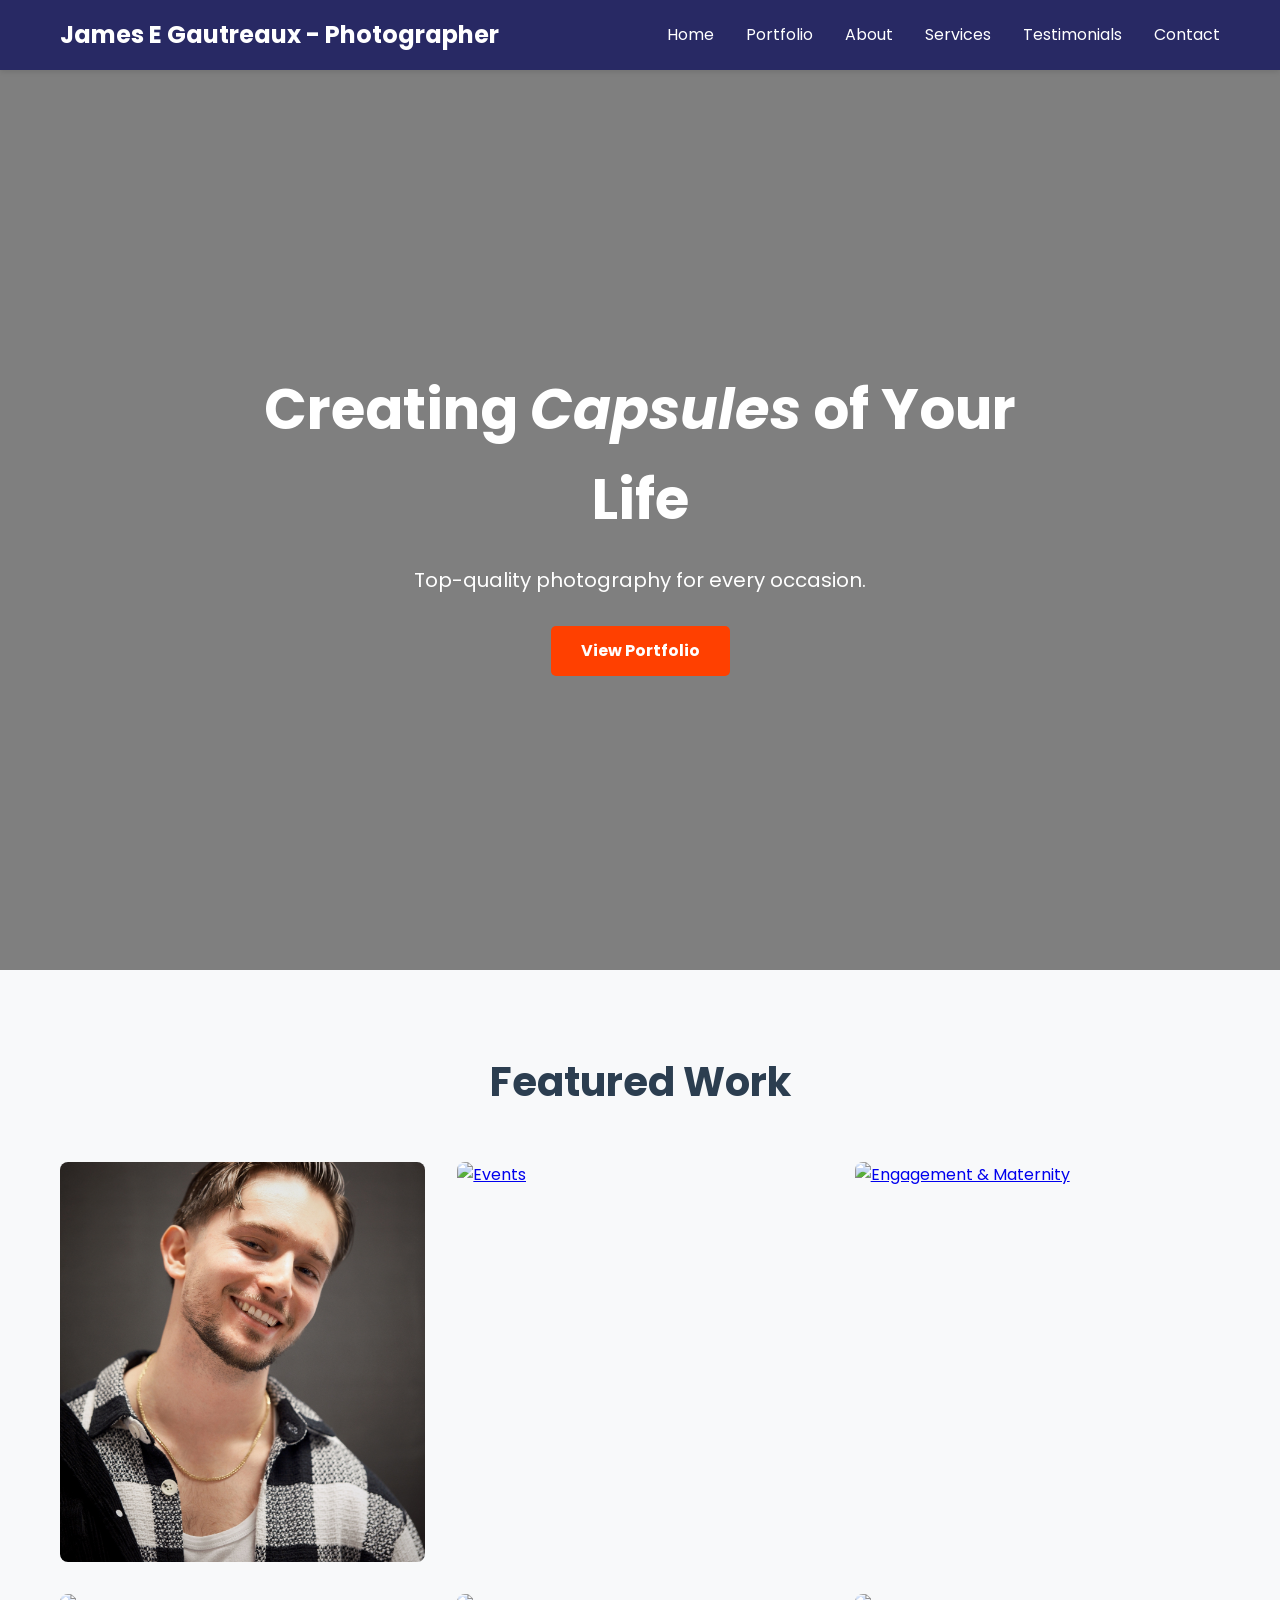
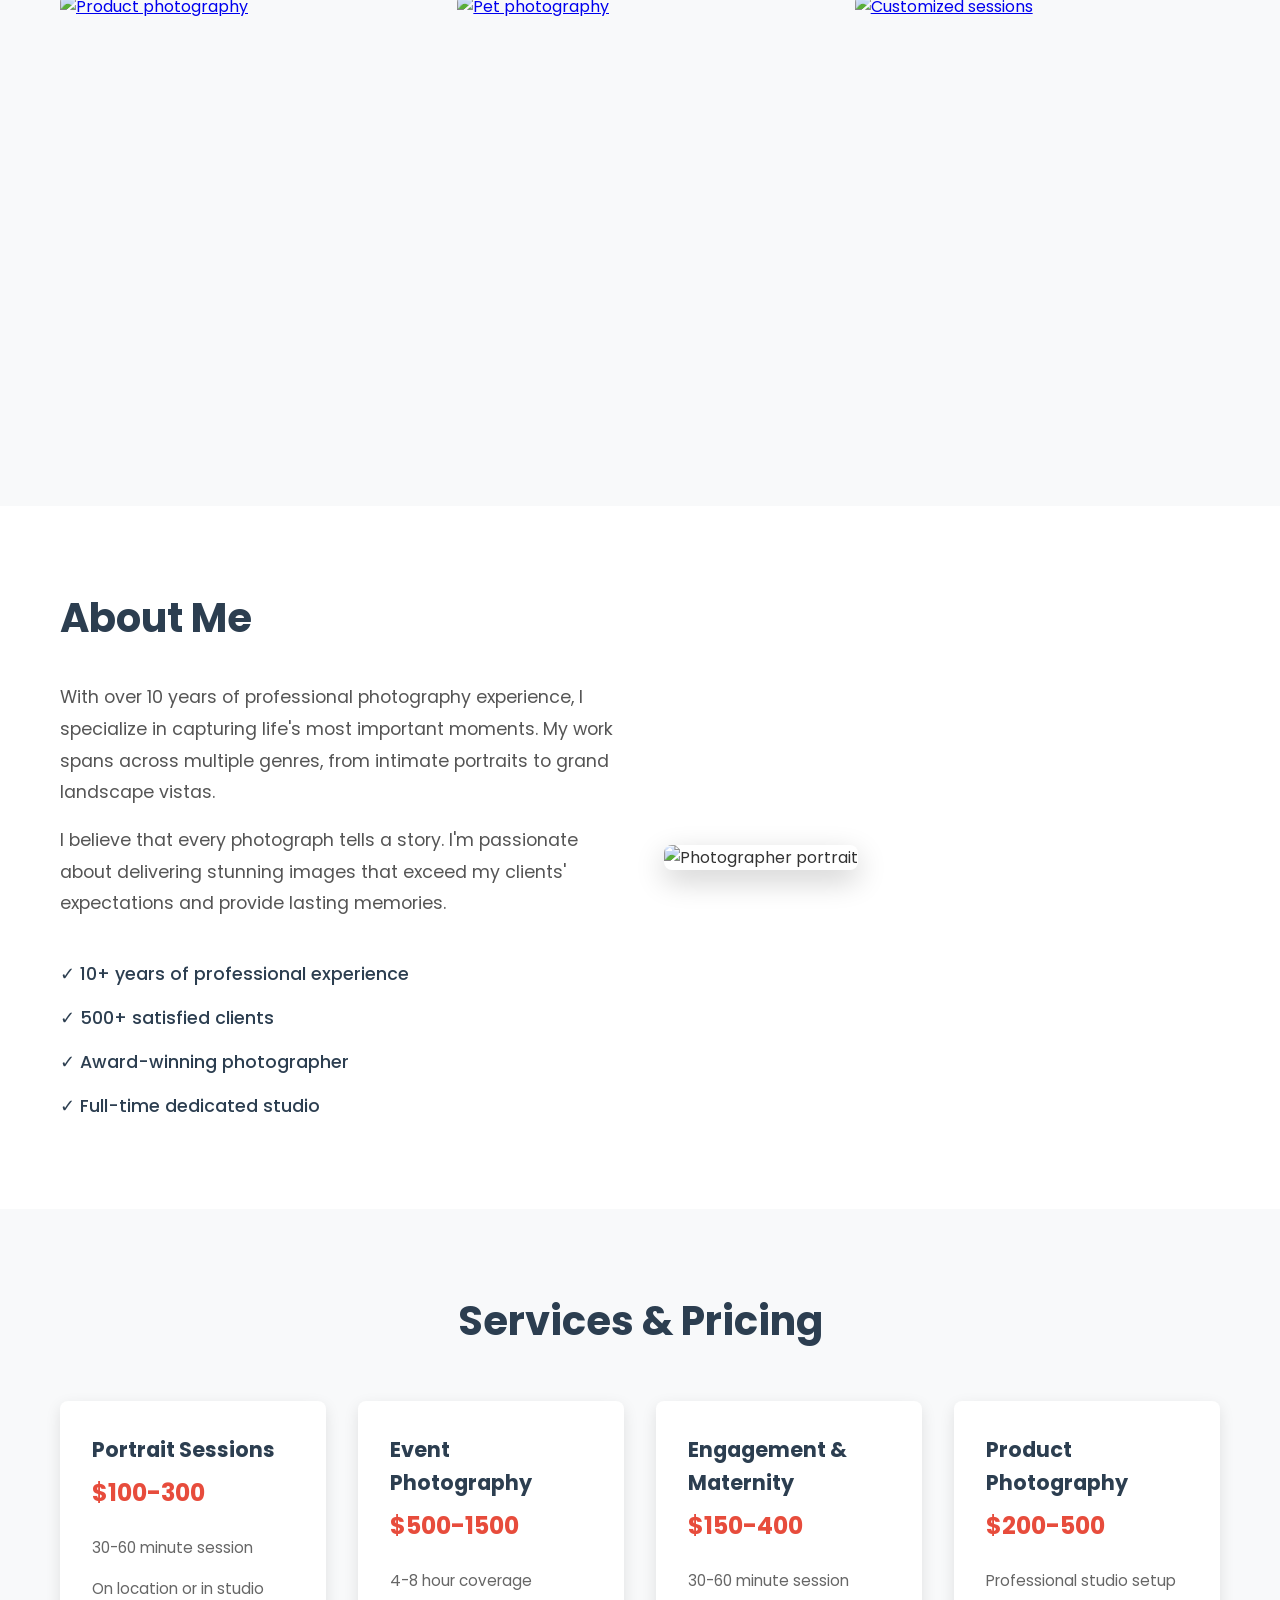
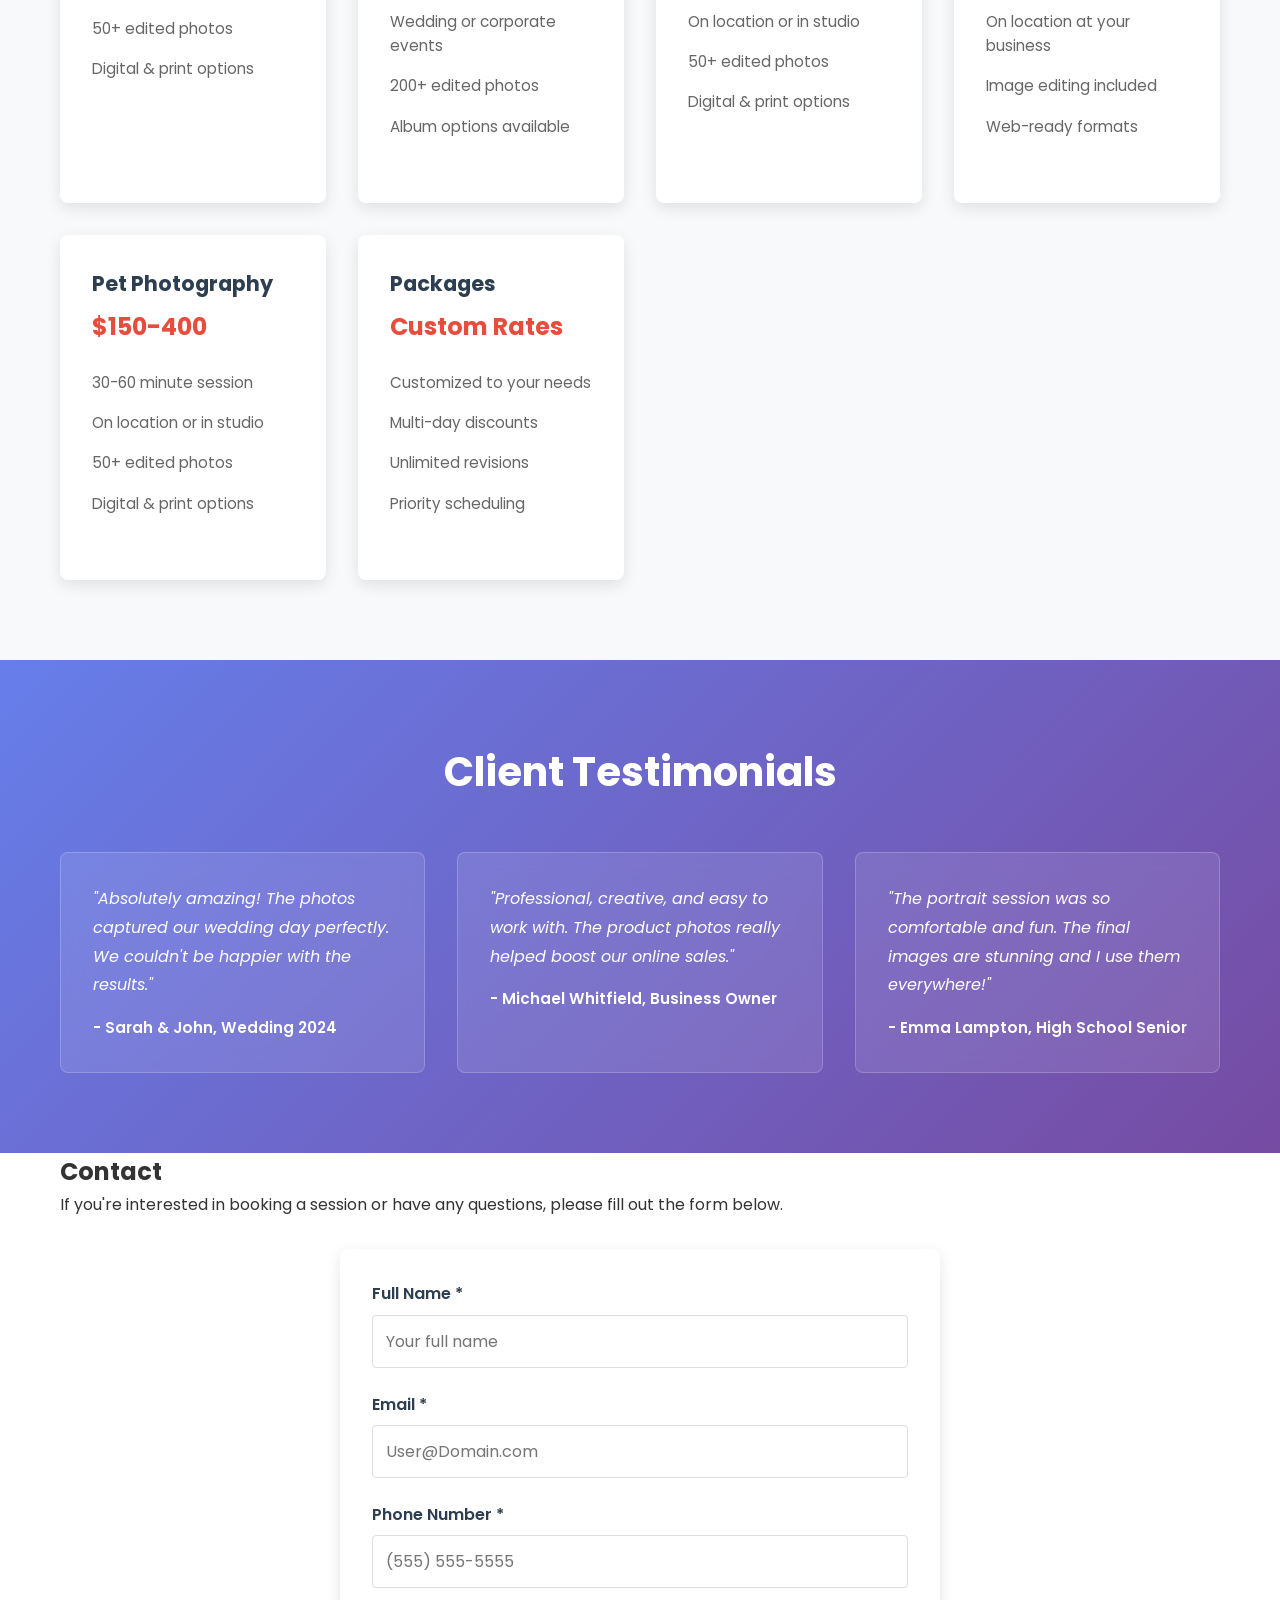
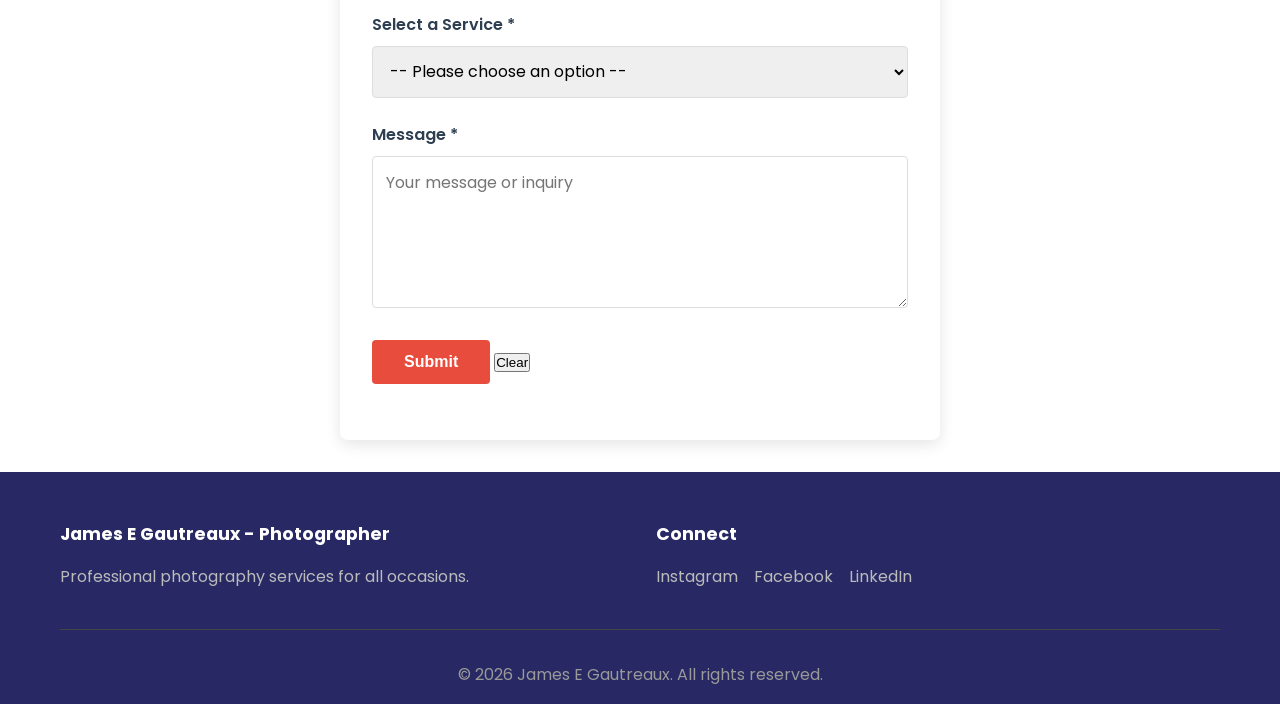
==== index.html @ be0e6519 "commit" ====
<!DOCTYPE html>
<html lang="en">
<head>
    <meta charset="UTF-8">
    <meta name="viewport" content="width=device-width, initial-scale=1.0">
    <title>James E Gautreaux - Photographer</title>
    <link rel="preconnect" href="https://fonts.googleapis.com">
    <link rel="preconnect" href="https://fonts.gstatic.com" crossorigin>
    <link href="https://fonts.googleapis.com/css2?family=Poppins:wght@300;400;600;700&display=swap" rel="stylesheet">
    <link rel="stylesheet" href="./Styles.css">
</head>
<body>
    <!-- Navigation -->
    <nav class="navbar">
        <div class="container">
            <div class="logo">James E Gautreaux - Photographer</div>
            <ul class="nav-links">
                <li><a href="#home">Home</a></li>
                <li><a href="#portfolio">Portfolio</a></li>
                <li><a href="#about">About</a></li>
                <li><a href="#services">Services</a></li>
                <li><a href="#testimonials">Testimonials</a></li>
                <li><a href="#contact">Contact</a></li>
            </ul>
        </div>
    </nav>

    <!-- Hero Section -->
<section id="home" class="hero-section">
  <div class="hero-content">
    <h1>Creating <i>Capsules</i> of Your Life</h1>
    <p>Top-quality photography for every occasion.</p>
    <a href="#portfolio" class="hero-btn">View Portfolio</a>
  </div>
</section>

    <!-- Portfolio Section -->
    <section id="portfolio" class="portfolio">
        <div class="container">
            <h2>Featured Work</h2>
            <div class="portfolio-grid">
                <div class="portfolio-item">
                    <a href="./Portrait-Gallery.html">
                    <img src="./Images/maxwell.jpg" alt="Portrait photography">
                    </a>
                    <div class="portfolio-overlay">
                        <h3>Portraits</h3>
                        <p>Senior pictures, business headshots, baby photos, and more!</p>
                    </div>
                </div>
                <div class="portfolio-item">
                    <a href="./Event-Gallery.html">
                    <img src="./images/couple.jpg" alt="Events">
                    </a>
                    <div class="portfolio-overlay">
                        <h3>Events</h3>
                        <p>Weddings, corporate, and all special occasions...</p>
                    </div>
                </div>
                <div class="portfolio-item">
                    <a href="./Engagement-Gallery.html">
                    <img src="./images/green.jpg" alt="Engagement & Maternity">
                    </a>
                    <div class="portfolio-overlay">
                        <h3>Engagement & Maternity</h3>
                        <p>Intimate sessions for you and your significant other.</p>
                    </div>
                </div>
                <div class="portfolio-item">
                    <a href="./Product-Gallery.html">
                    <img src="./images/food.jpg" alt="Product photography">
                    </a>
                    <div class="portfolio-overlay">
                        <h3>Businesses & Products</h3>
                        <p>Commercial and product photography to help your business stand out.</p>
                    </div>
                </div>
                <div class="portfolio-item">
                    <a href="./Pet-Gallery.html">
                    <img src="./images/dog.jpg" alt="Pet photography">
                    </a>
                    <div class="portfolio-overlay">
                        <h3>Pets</h3>
                        <p>Capturing the joy and personality of your furry friends!</p>
                    </div>
                </div>
                <div class="portfolio-item">
                    <a href="./Custom-Gallery.html">
                    <img src="./images/fam.jpg" alt="Customized sessions">
                    </a>
                    <div class="portfolio-overlay">
                        <h3>Customized Sessions</h3>
                        <p>Family snapshots, friends' reunions, and anything else you can think of.</p>
                    </div>
                </div>
            </div>
        </div>
    </section>

    <!-- About Section -->
    <section id="about" class="about">
        <div class="container">
            <div class="about-content">
                <div class="about-text">
                    <h2>About Me</h2>
                    <p>With over 10 years of professional photography experience, I specialize in capturing life's most important moments. My work spans across multiple genres, from intimate portraits to grand landscape vistas.</p>
                    <p>I believe that every photograph tells a story. I'm passionate about delivering stunning images that exceed my clients' expectations and provide lasting memories.</p>
                    <ul class="about-highlights">
                        <li>✓ 10+ years of professional experience</li>
                        <li>✓ 500+ satisfied clients</li>
                        <li>✓ Award-winning photographer</li>
                        <li>✓ Full-time dedicated studio</li>
                    </ul>
                </div>
                <div class="about-image">
                    <img src="./images/james.jpg" alt="Photographer portrait">
                </div>
            </div>
        </div>
    </section>

    <!-- Services Section -->
    <section id="services" class="services">
        <div class="container">
            <h2>Services & Pricing</h2>
            <div class="services-grid">
                <div class="service-card">
                    <h3>Portrait Sessions</h3>
                    <p class="price">$100-300</p>
                    <ul>
                        <li>30-60 minute session</li>
                        <li>On location or in studio</li>
                        <li>50+ edited photos</li>
                        <li>Digital & print options</li>
                    </ul>

                </div>
                <div class="service-card">
                    <h3>Event Photography</h3>
                    <p class="price">$500-1500</p>
                    <ul>
                        <li>4-8 hour coverage</li>
                        <li>Wedding or corporate events</li>
                        <li>200+ edited photos</li>
                        <li>Album options available</li>
                    </ul>

                </div>
                <div class="service-card">
                    <h3>Engagement & Maternity</h3>
                    <p class="price">$150-400</p>
                    <ul>
                        <li>30-60 minute session</li>
                        <li>On location or in studio</li>
                        <li>50+ edited photos</li>
                        <li>Digital & print options</li>
                    </ul>
                </div>
                <div class="service-card">
                    <h3>Product Photography</h3>
                    <p class="price">$200-500</p>
                    <ul>
                        <li>Professional studio setup</li>
                        <li>On location at your business</li>
                        <li>Image editing included</li>
                        <li>Web-ready formats</li>
                    </ul>

                </div>            
                <div class="service-card">
                    <h3>Pet Photography</h3>
                    <p class="price">$150-400</p>
                    <ul>
                        <li>30-60 minute session</li>
                        <li>On location or in studio</li>
                        <li>50+ edited photos</li>
                        <li>Digital & print options</li>
                    </ul>
                </div>
                <div class="service-card">
                    <h3>Packages</h3>
                    <p class="price">Custom Rates</p>
                    <ul>
                        <li>Customized to your needs</li>
                        <li>Multi-day discounts</li>
                        <li>Unlimited revisions</li>
                        <li>Priority scheduling</li>
                    </ul>

                </div>
            </div>
        </div>
    </section>

    <!-- Testimonials Section -->
    <section id="testimonials" class="testimonials">
        <div class="container">
            <h2>Client Testimonials</h2>
            <div class="testimonials-grid">
                <div class="testimonial-card">
                    <p class="testimonial-text">"Absolutely amazing! The photos captured our wedding day perfectly. We couldn't be happier with the results."</p>
                    <p class="testimonial-author">- Sarah & John, Wedding 2024</p>
                </div>
                <div class="testimonial-card">
                    <p class="testimonial-text">"Professional, creative, and easy to work with. The product photos really helped boost our online sales."</p>
                    <p class="testimonial-author">- Michael Whitfield, Business Owner</p>
                </div>
                <div class="testimonial-card">
                    <p class="testimonial-text">"The portrait session was so comfortable and fun. The final images are stunning and I use them everywhere!"</p>
                    <p class="testimonial-author">- Emma Lampton, High School Senior</p>
                </div>
            </div>
        </div>
    </section>

    <section id="contact" class="contact">
        <div class="container">
            <h2>Contact</h2>
            <p>If you're interested in booking a session or have any questions, please fill out the form below.</p>
            <div class="contact-form">
                <form action="#" method="post">
                    <div class="form-row">
                        <label for="name">Full Name *</label>
                        <input type="text" id="name" name="name" required placeholder="Your full name">
                    </div>

                    <div class="form-row">
                        <label for="email">Email *</label>
                        <input type="email" id="email" name="email" required placeholder="User@Domain.com">
                    </div>

                    <div class="form-row">
                        <label for="phone">Phone Number *</label>
                        <input type="tel" id="phone" name="phone" required placeholder="(555) 555-5555">
                    </div>

                    <div class="form-row">
                        <label for="service">Select a Service *</label>
                        <select id="service" name="service" required>
                            <option value="">-- Please choose an option --</option>
                            <option value="portrait">Portrait Session</option>
                            <option value="event">Event Photography</option>
                            <option value="engagement">Engagement & Maternity</option>
                            <option value="business">Business & Products</option>  
                            <option value="pet">Pet Photography</option>
                            <option value="Other">Other</option>
                        </select>
                    </div>
                    <div class="form-row">
                        <label for="message">Message *</label>
                        <textarea id="message" name="message" rows="5" required placeholder="Your message or inquiry"></textarea>
                    </div>
                    <div class="form-row">
                        <input type="submit" value="Submit">
                        <input type="reset" value="Clear">
                    </div>
                </form>
            </div>
        </div>
    </section>


    <!-- Footer -->
    <footer class="footer">
        <div class="container">
            <div class="footer-content">
                <div class="footer-section">
                    <h4>James E Gautreaux - Photographer</h4>
                    <p>Professional photography services for all occasions.</p>
                </div>
            
                <div class="footer-section">
                    <h4>Connect</h4>
                    <ul class="social-links">
                        <li><a href="#">Instagram</a></li>
                        <li><a href="#">Facebook</a></li>
                        <li><a href="#">LinkedIn</a></li>
                    </ul>
                </div>
            </div>
            <div class="footer-bottom">
                <p>&copy; 2026 James E Gautreaux. All rights reserved.</p>
            </div>
        </div>
    </footer>

        </section>

</body>
</html>
---- Styles.css ----
/* General Styles */
* {
    margin: 0;
    padding: 0;
    box-sizing: border-box;
}

body {
    font-family: 'Poppins', Arial, sans-serif;
    line-height: 1.6;
    color: #333;
}

.container {
    max-width: 1200px;
    margin: 0 auto;
    padding: 0 20px;
}

/* Navigation */
.navbar {
    background: #282964;
    color: white;
    padding: 1rem 0;
    position: sticky;
    top: 0;
    z-index: 100;
    box-shadow: 0 2px 5px rgba(0,0,0,0.1);
}

.navbar .container {
    display: flex;
    justify-content: space-between;
    align-items: center;
}

.logo {
    font-size: 1.5rem;
    font-weight: 700;
    color: #fff;
}

.nav-links {
    display: flex;
    list-style: none;
    gap: 2rem;
}

.nav-links a {
    color: white;
    text-decoration: none;
    transition: color 0.3s ease;
}

.nav-links a:hover {
    color: #e74c3c;
}

/* Hero Section */
/* Container holding the background image */
.hero-section {
  position: relative;
  width: 100%;
  height: 100vh; /* Full viewport height */
  
  /* Background image with a dark tint overlay for high text contrast */
  background: linear-gradient(rgba(0, 0, 0, 0.5), rgba(0, 0, 0, 0.5)), 
              url('./Images/family.jpg') no-repeat center center/cover;
  
  /* Flexbox to perfectly center the text horizontally and vertically */
  display: flex;
  justify-content: center;
  align-items: center;
  text-align: center;
}

/* Content block containing the text */
.hero-content {
  color: #ffffff; /* White text for legibility */
  padding: 0 20px;
  max-width: 800px;
}

.hero-content h1 {
  font-size: 3.5rem;
  margin-bottom: 20px;
  font-weight: 700;
}

.hero-content p {
  font-size: 1.25rem;
  margin-bottom: 30px;
}

/* Call to Action Button */
.hero-btn {
  display: inline-block;
  padding: 12px 30px;
  background-color: #ff4000;
  color: #ffffff;
  text-decoration: none;
  border-radius: 5px;
  font-weight: bold;
}

@keyframes fadeInUp {
    from {
        opacity: 0;
        transform: translateY(30px);
    }
    to {
        opacity: 1;
        transform: translateY(0);
    }
}

/* Buttons */
.btn {
    display: inline-block;
    padding: 12px 30px;
    text-decoration: none;
    border-radius: 5px;
    transition: all 0.3s ease;
    font-weight: 600;
    cursor: pointer;
    border: none;
}

.btn-primary {
    background-color: #e74c3c;
    color: white;
}

.btn-primary:hover {
    background-color: #c0392b;
    transform: translateY(-2px);
    box-shadow: 0 5px 15px rgba(231, 76, 60, 0.3);
}

.btn-secondary {
    background-color: #3498db;
    color: white;
    margin-top: 2rem;
}

.btn-secondary:hover {
    background-color: #2980b9;
    transform: translateY(-2px);
}

.btn-small {
    padding: 8px 20px;
    font-size: 0.9rem;
}

/* Portfolio Section */
.portfolio {
    padding: 5rem 0;
    background-color: #f8f9fa;
}

.portfolio h2 {
    text-align: center;
    font-size: 2.5rem;
    margin-bottom: 3rem;
    color: #2c3e50;
}

.portfolio-grid {
    display: grid;
    grid-template-columns: repeat(auto-fit, minmax(300px, 1fr));
    gap: 2rem;
    margin-bottom: 2rem;
}

.portfolio-item {
    position: relative;
    overflow: hidden;
    border-radius: 8px;
    height: 400px;
    cursor: pointer;
}

.portfolio-item img {
    width: 100%;
    height: 100%;
    object-fit: cover;
    transition: transform 0.3s ease;
}

.portfolio-item:hover img {
    transform: scale(1.1);
}

.portfolio-overlay {
    position: absolute;
    bottom: 0;
    left: 0;
    right: 0;
    background: linear-gradient(to top, rgba(0,0,0,0.8), transparent);
    color: white;
    padding: 2rem;
    transform: translateY(100%);
    transition: transform 0.3s ease;
}

.portfolio-item:hover .portfolio-overlay {
    transform: translateY(0);
}

.portfolio-overlay h3 {
    font-size: 1.5rem;
    margin-bottom: 0.5rem;
}

/* About Section */
.about {
    padding: 5rem 0;
}

.about h2 {
    font-size: 2.5rem;
    margin-bottom: 2rem;
    color: #2c3e50;
}

.about-content {
    display: grid;
    grid-template-columns: 1fr 1fr;
    gap: 3rem;
    align-items: center;
}

.about-text p {
    margin-bottom: 1rem;
    font-size: 1.1rem;
    color: #555;
    line-height: 1.8;
}

.about-highlights {
    list-style: none;
    margin-top: 2rem;
}

.about-highlights li {
    padding: 0.5rem 0;
    font-size: 1.1rem;
    color: #2c3e50;
    font-weight: 500;
}

.about-image img {
    width: 100%;
    border-radius: 8px;
    box-shadow: 0 10px 30px rgba(0,0,0,0.2);
}

/* Services Section */
.services {
    padding: 5rem 0;
    background-color: #f8f9fa;
}

.services h2 {
    text-align: center;
    font-size: 2.5rem;
    margin-bottom: 3rem;
    color: #2c3e50;
}

.services-grid {
    display: grid;
    grid-template-columns: repeat(auto-fit, minmax(250px, 1fr));
    gap: 2rem;
}

.service-card {
    background: white;
    padding: 2rem;
    border-radius: 8px;
    box-shadow: 0 5px 15px rgba(0,0,0,0.1);
    transition: transform 0.3s ease, box-shadow 0.3s ease;
}

.service-card:hover {
    transform: translateY(-10px);
    box-shadow: 0 15px 30px rgba(0,0,0,0.15);
}

.service-card h3 {
    font-size: 1.3rem;
    margin-bottom: 0.5rem;
    color: #2c3e50;
}

.service-card .price {
    font-size: 1.5rem;
    color: #e74c3c;
    font-weight: 700;
    margin-bottom: 1rem;
}

.service-card ul {
    list-style: none;
    margin-bottom: 1.5rem;
}

.service-card ul li {
    padding: 0.5rem 0;
    color: #666;
    font-size: 0.95rem;
}

/* Testimonials Section */
.testimonials {
    padding: 5rem 0;
    background: linear-gradient(135deg, #667eea 0%, #764ba2 100%);
    color: white;
}

.testimonials h2 {
    text-align: center;
    font-size: 2.5rem;
    margin-bottom: 3rem;
    color: white;
}

.testimonials-grid {
    display: grid;
    grid-template-columns: repeat(auto-fit, minmax(300px, 1fr));
    gap: 2rem;
}

.testimonial-card {
    background: rgba(255,255,255,0.1);
    padding: 2rem;
    border-radius: 8px;
    backdrop-filter: blur(10px);
    border: 1px solid rgba(255,255,255,0.2);
}

.testimonial-text {
    font-size: 1rem;
    margin-bottom: 1rem;
    line-height: 1.8;
    font-style: italic;
}

.testimonial-author {
    font-weight: 600;
    font-size: 0.95rem;
}

/* Footer */
.footer {
    background-color: #282964;
    color: white;
    padding: 3rem 0 1rem;
}

.footer-content {
    display: grid;
    grid-template-columns: repeat(auto-fit, minmax(250px, 1fr));
    gap: 2rem;
    margin-bottom: 2rem;
}

.footer-section h4 {
    margin-bottom: 1rem;
    font-size: 1.1rem;
}

.footer-section p {
    color: #bbb;
    line-height: 1.6;
}

.footer-section ul {
    list-style: none;
}

.footer-section ul li {
    margin-bottom: 0.5rem;
}

.footer-section a {
    color: #bbb;
    text-decoration: none;
    transition: color 0.3s ease;
}

.footer-section a:hover {
    color: #e74c3c;
}

.social-links {
    display: flex;
    gap: 1rem;
}

.footer-bottom {
    text-align: center;
    padding-top: 2rem;
    border-top: 1px solid #444;
    color: #999;
}

/* Form Styles */
form {
    background: white;
    padding: 2rem;
    border-radius: 8px;
    max-width: 600px;
    margin: 2rem auto;
    box-shadow: 0 5px 15px rgba(0,0,0,0.1);
}

.form-row {
    margin-bottom: 1.5rem;
}

label {
    display: block;
    margin-bottom: 0.5rem;
    font-weight: 600;
    color: #2c3e50;
}

input[type="text"],
input[type="email"],
input[type="tel"],
textarea,
select {
    width: 100%;
    padding: 0.8rem;
    border: 1px solid #ddd;
    border-radius: 4px;
    font-family: 'Poppins', Arial, sans-serif;
    font-size: 1rem;
    transition: border-color 0.3s ease;
}

input[type="text"]:focus,
input[type="email"]:focus,
input[type="tel"]:focus,
textarea:focus,
select:focus {
    outline: none;
    border-color: #e74c3c;
    box-shadow: 0 0 5px rgba(231, 76, 60, 0.3);
}

textarea {
    resize: vertical;
    min-height: 120px;
}

input[type="submit"] {
    background-color: #e74c3c;
    color: white;
    padding: 0.8rem 2rem;
    border: none;
    border-radius: 4px;
    font-size: 1rem;
    font-weight: 600;
    cursor: pointer;
    transition: background-color 0.3s ease;
}

input[type="submit"]:hover {
    background-color: #c0392b;
}

/* Responsive Design */
@media (max-width: 768px) {
    .hero-content h1 {
        font-size: 2rem;
    }
    
    .hero-content p {
        font-size: 1rem;
    }

    .nav-links {
        gap: 1rem;
        flex-wrap: wrap;
    }

    .about-content {
        grid-template-columns: 1fr;
    }

    .portfolio-grid,
    .services-grid,
    .blog-grid,
    .testimonials-grid {
        grid-template-columns: 1fr;
    }

    .portfolio h2,
    .services h2,
    .blog h2,
    .testimonials h2 {
        font-size: 1.8rem;
    }
}
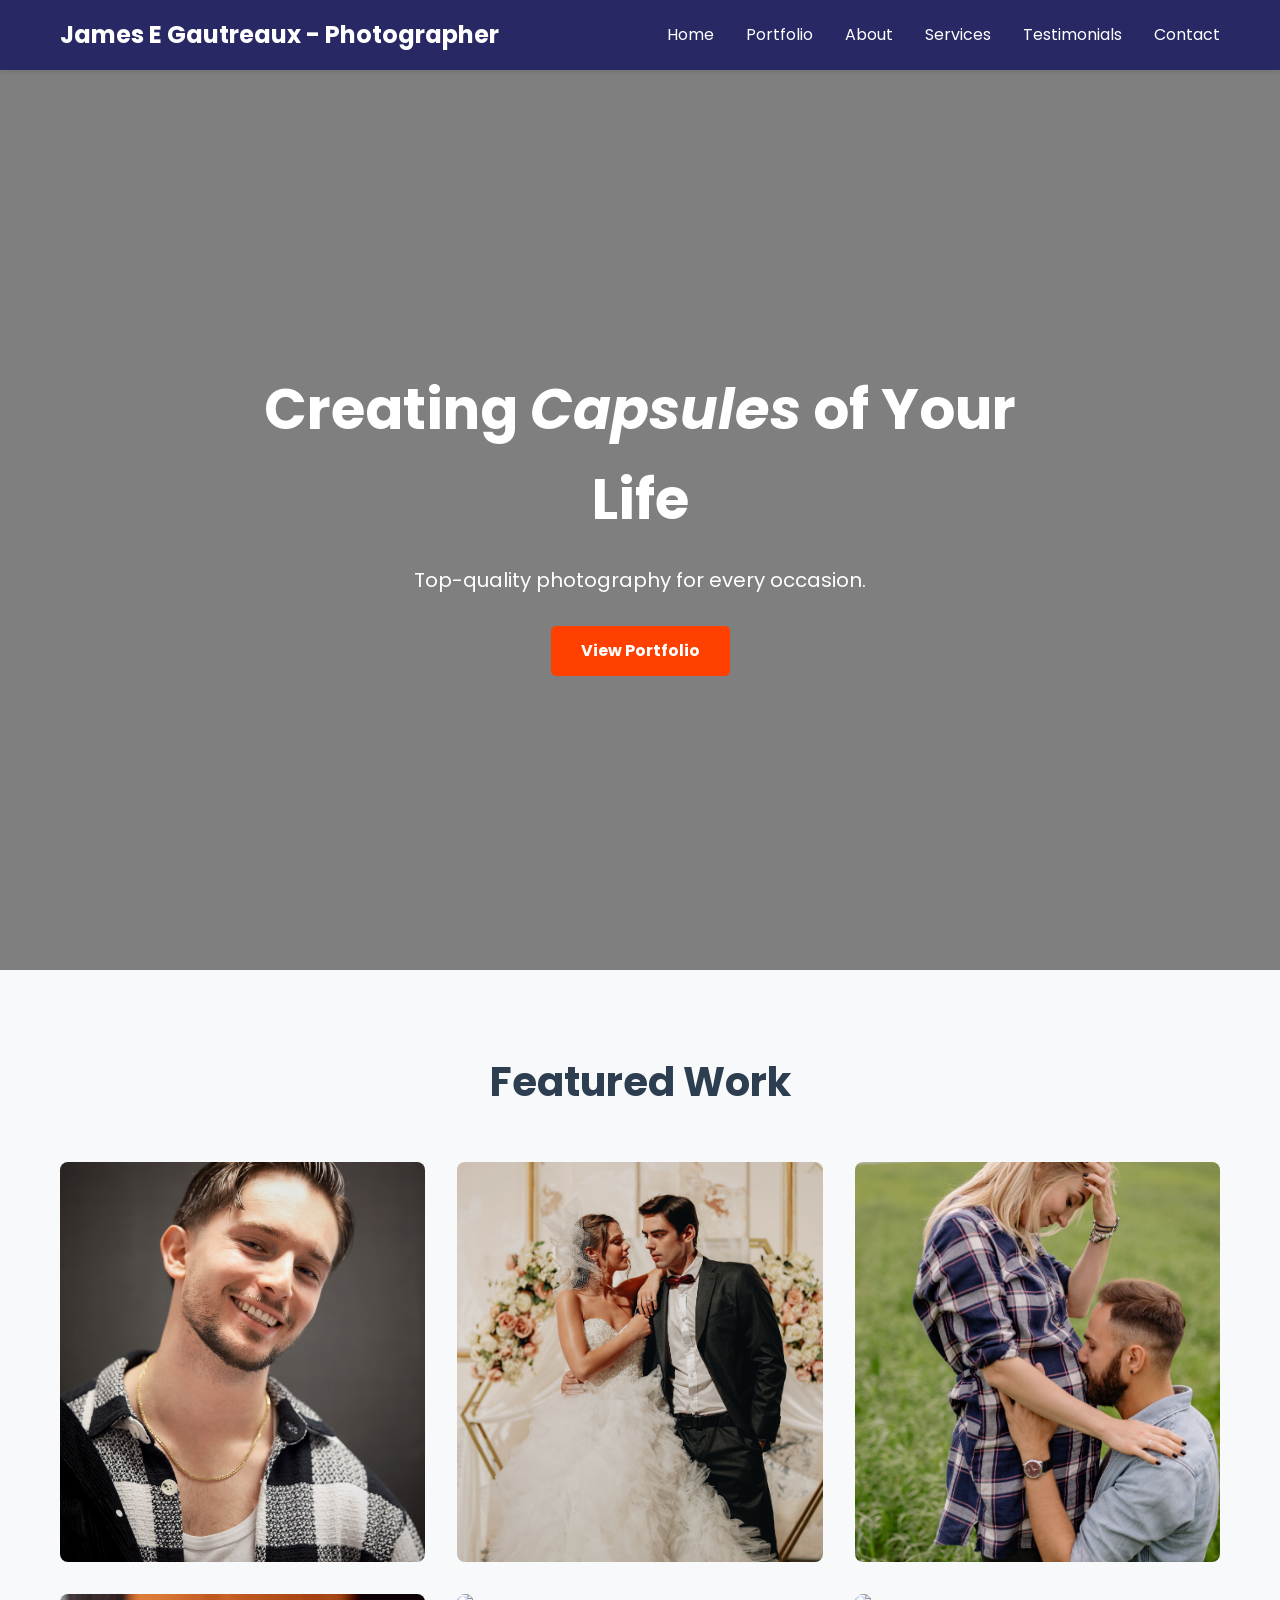
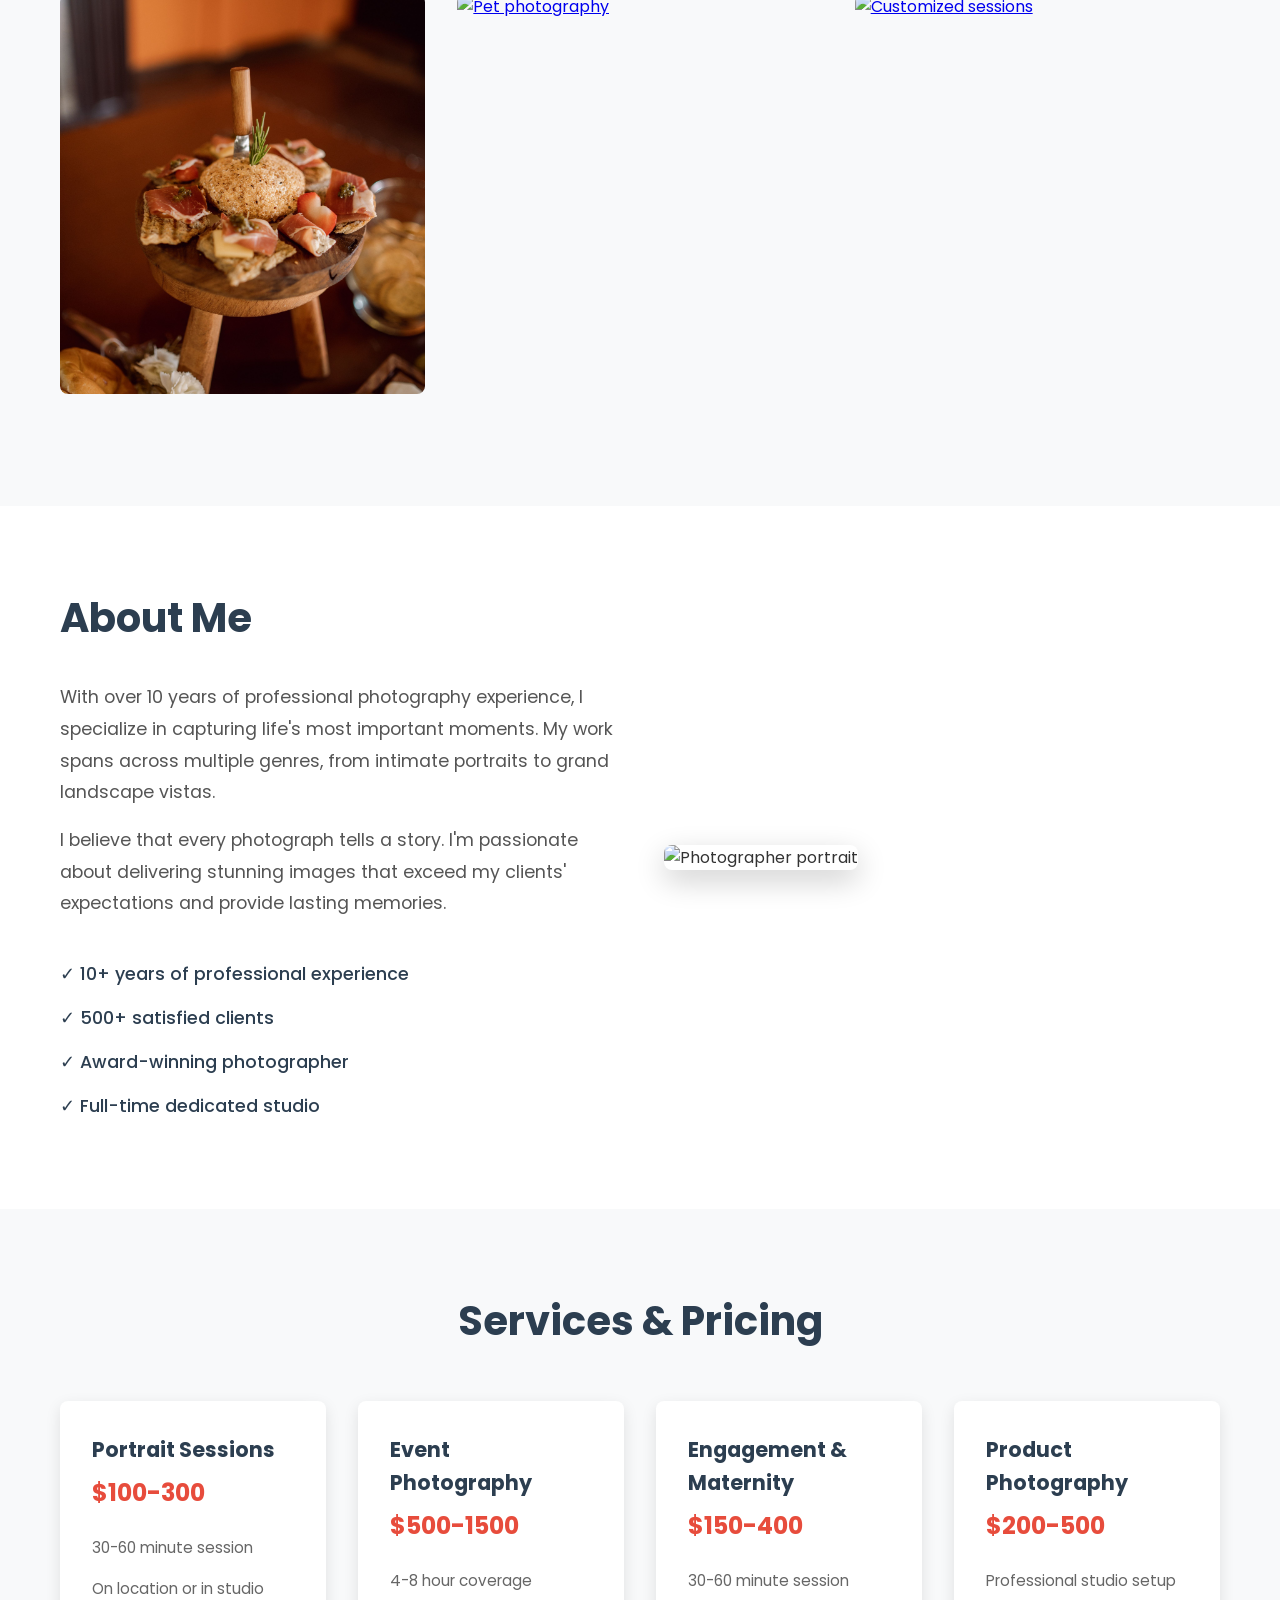
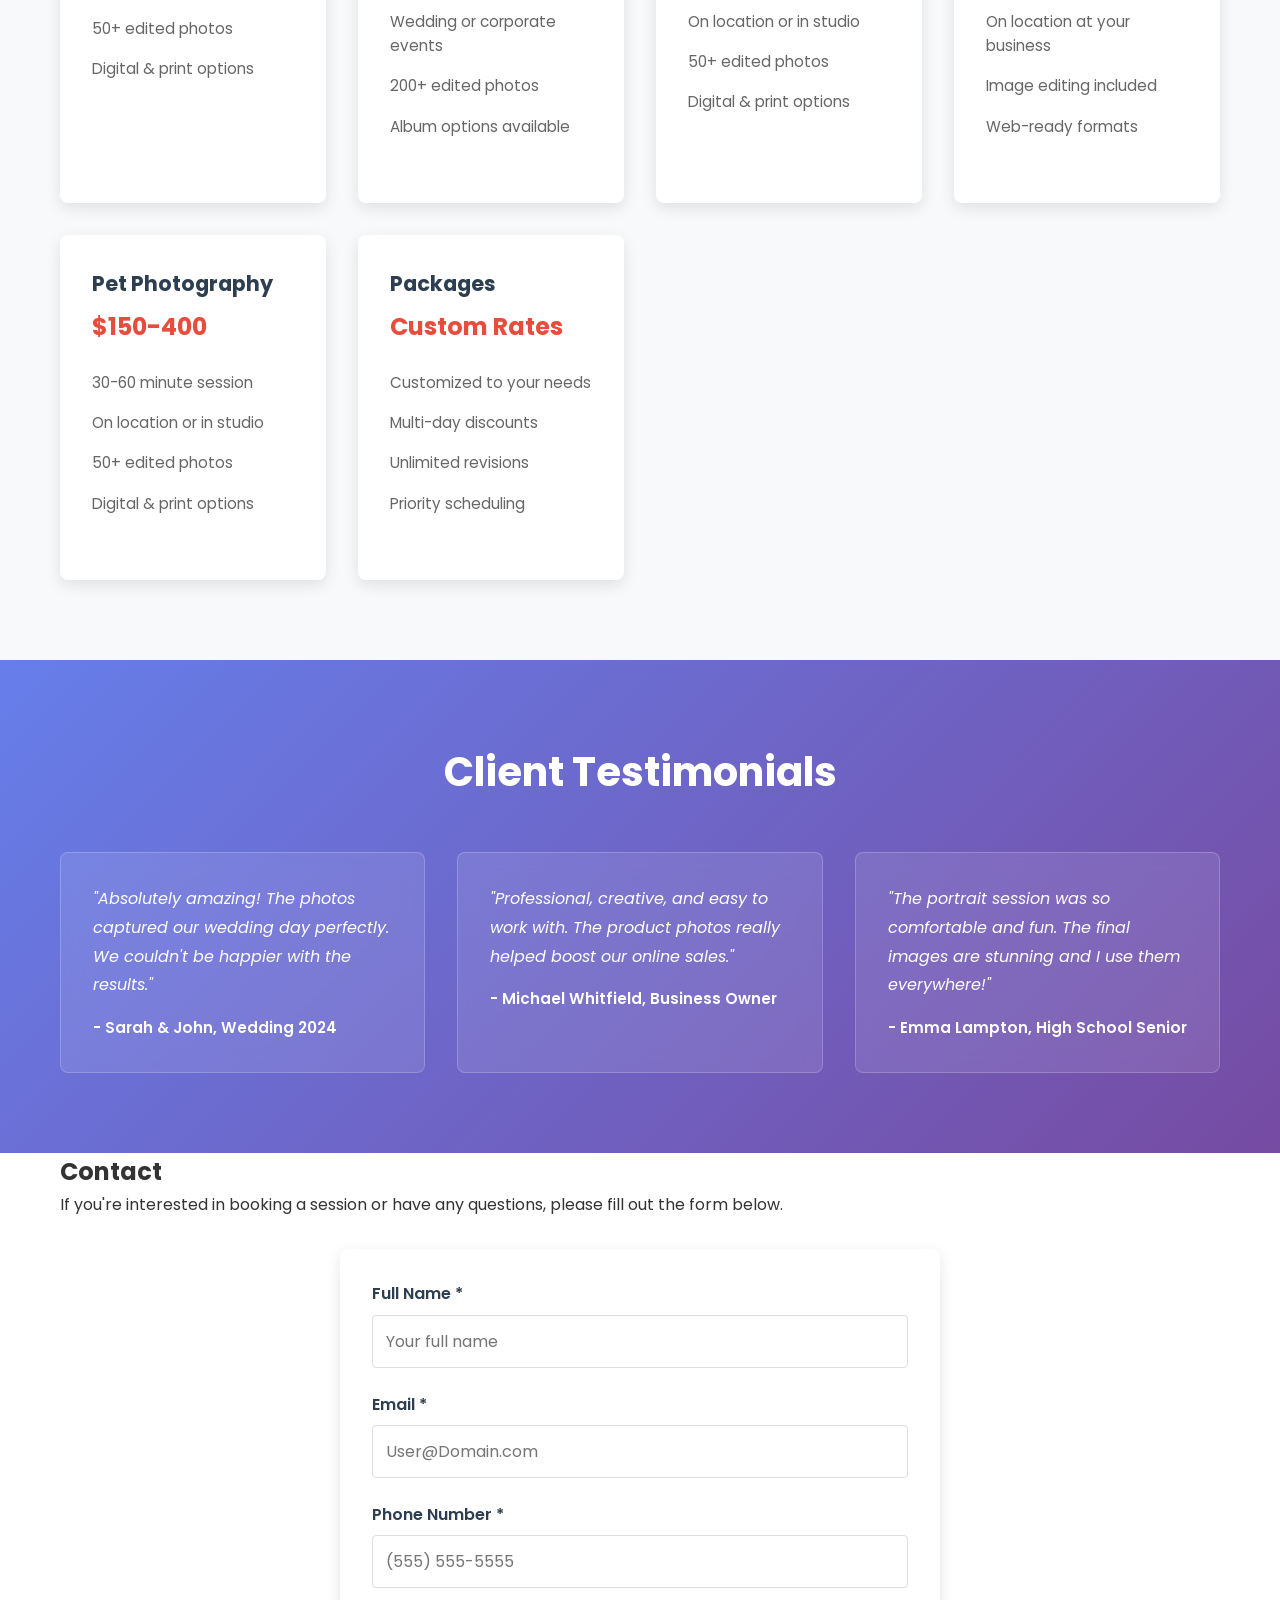
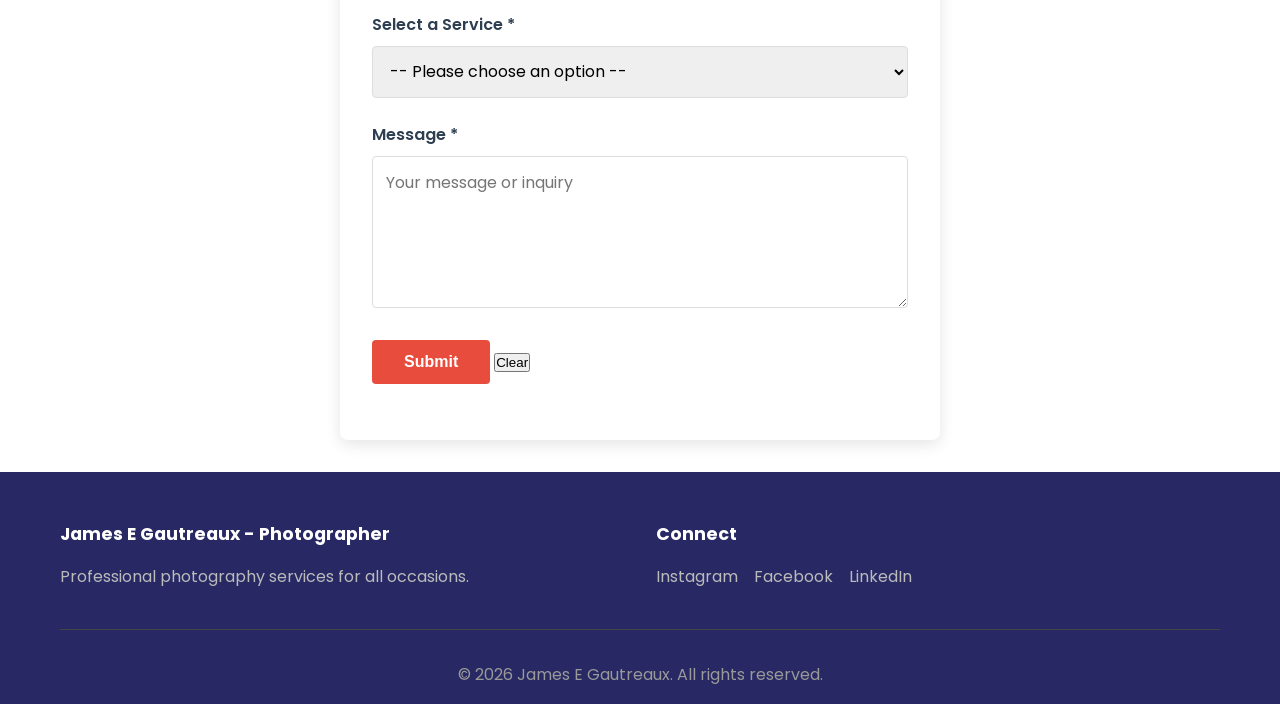
==== commit f73b49c1: "initial commit" ====
--- a/index.html
+++ b/index.html
@@ -50,7 +50,7 @@
                 </div>
                 <div class="portfolio-item">
                     <a href="./Event-Gallery.html">
-                    <img src="./images/couple.jpg" alt="Events">
+                    <img src="./Images/couple.jpg" alt="Events">
                     </a>
                     <div class="portfolio-overlay">
                         <h3>Events</h3>
@@ -59,7 +59,7 @@
                 </div>
                 <div class="portfolio-item">
                     <a href="./Engagement-Gallery.html">
-                    <img src="./images/green.jpg" alt="Engagement & Maternity">
+                    <img src="./Images/green.jpg" alt="Engagement & Maternity">
                     </a>
                     <div class="portfolio-overlay">
                         <h3>Engagement & Maternity</h3>
@@ -68,7 +68,7 @@
                 </div>
                 <div class="portfolio-item">
                     <a href="./Product-Gallery.html">
-                    <img src="./images/food.jpg" alt="Product photography">
+                    <img src="./Images/food.jpg" alt="Product photography">
                     </a>
                     <div class="portfolio-overlay">
                         <h3>Businesses & Products</h3>
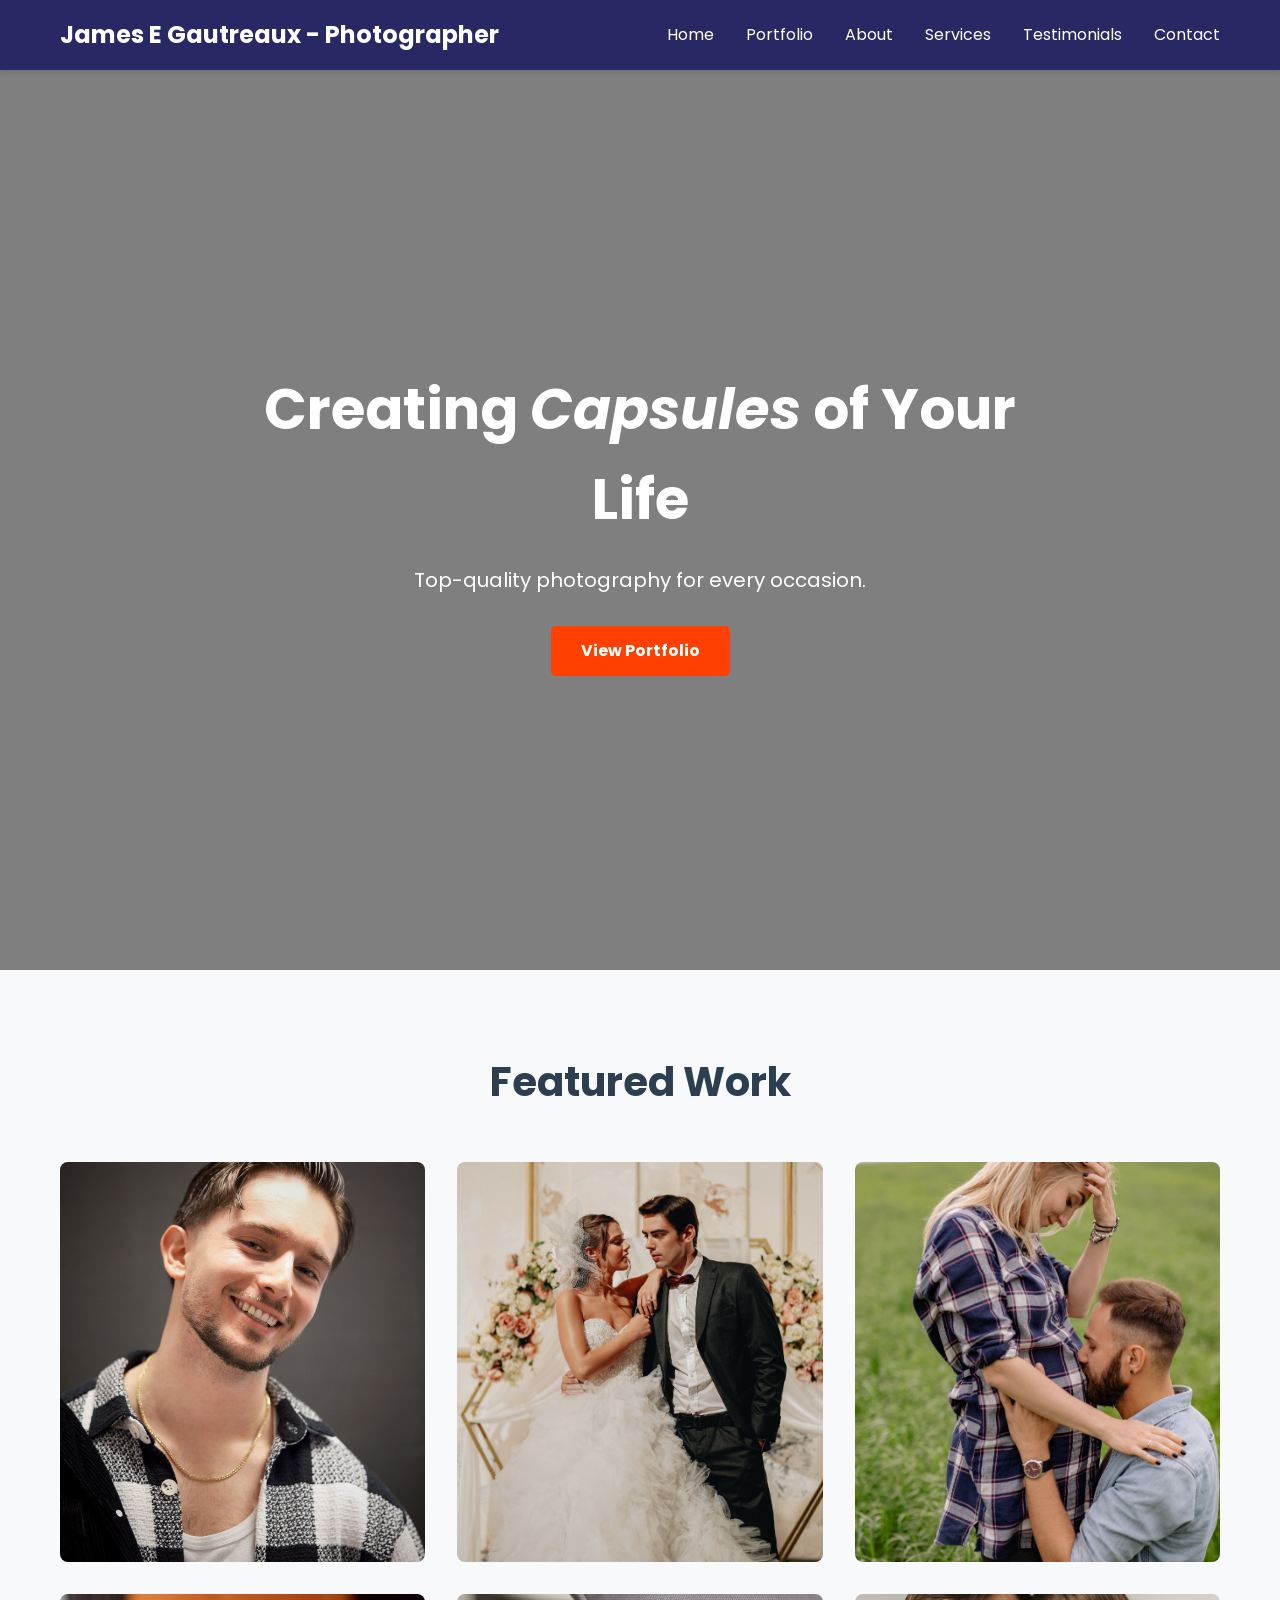
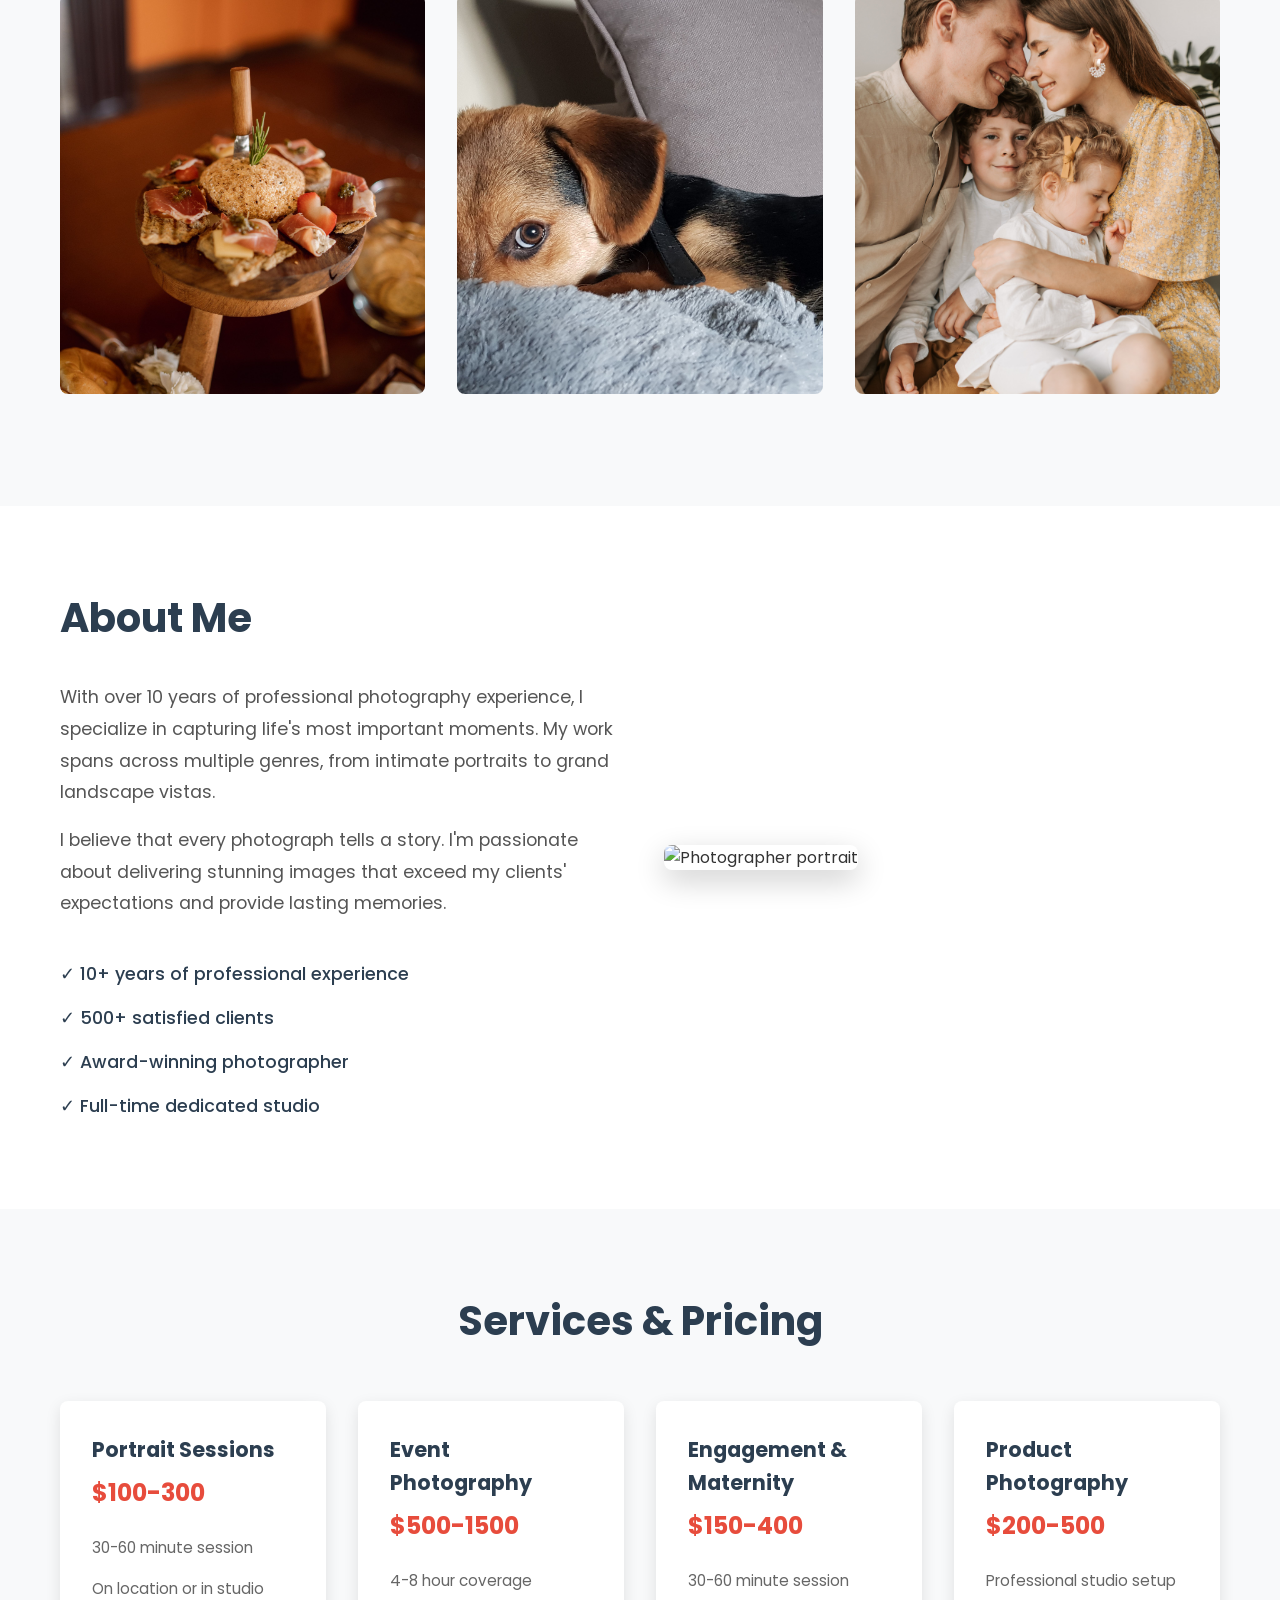
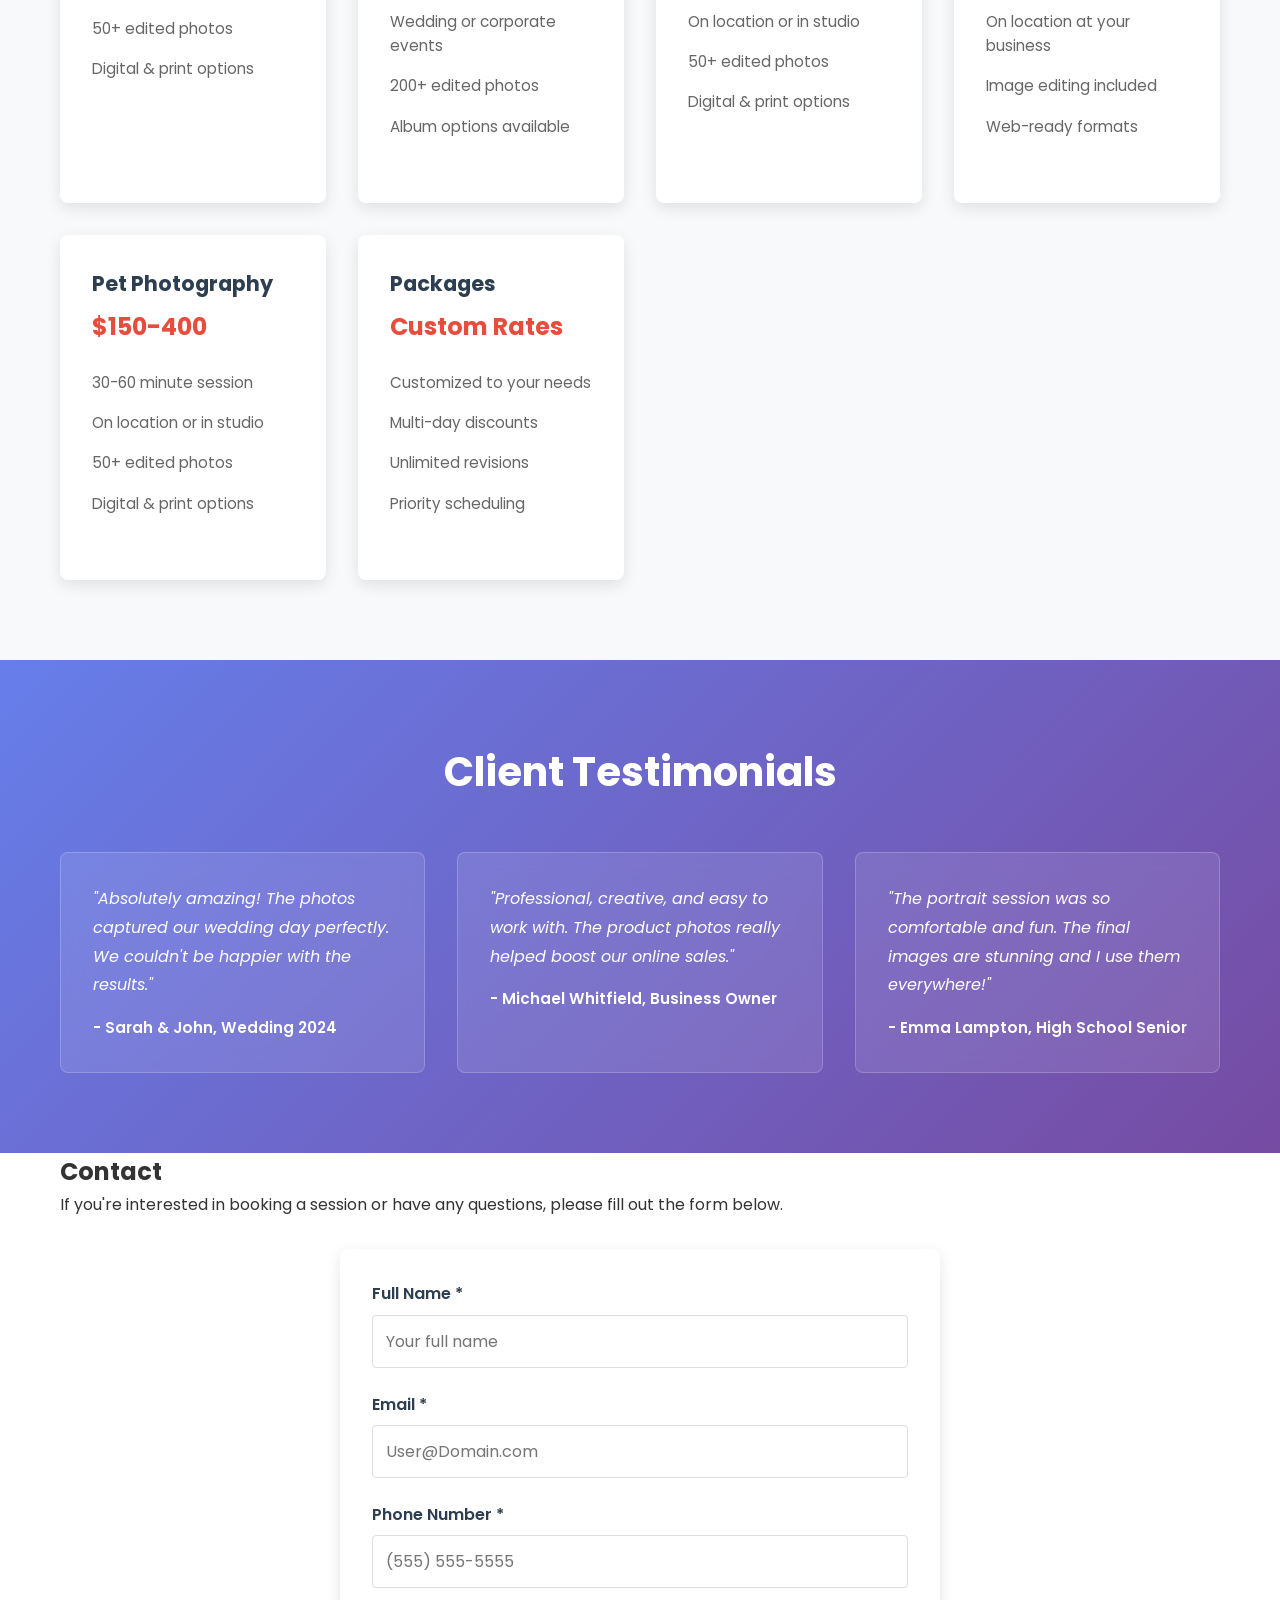
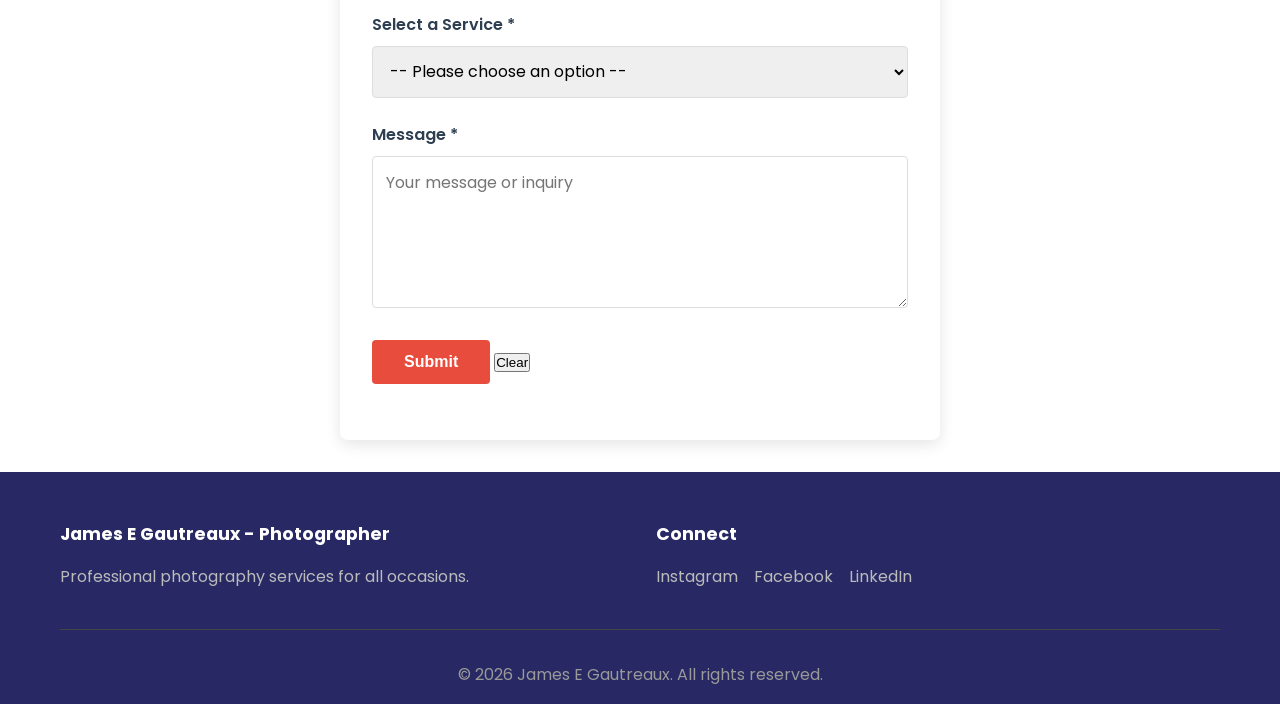
==== commit a40a973c: "initla commit" ====
--- a/index.html
+++ b/index.html
@@ -77,7 +77,7 @@
                 </div>
                 <div class="portfolio-item">
                     <a href="./Pet-Gallery.html">
-                    <img src="./images/dog.jpg" alt="Pet photography">
+                    <img src="./Images/dog.jpg" alt="Pet photography">
                     </a>
                     <div class="portfolio-overlay">
                         <h3>Pets</h3>
@@ -86,7 +86,7 @@
                 </div>
                 <div class="portfolio-item">
                     <a href="./Custom-Gallery.html">
-                    <img src="./images/fam.jpg" alt="Customized sessions">
+                    <img src="./Images/fam.jpg" alt="Customized sessions">
                     </a>
                     <div class="portfolio-overlay">
                         <h3>Customized Sessions</h3>
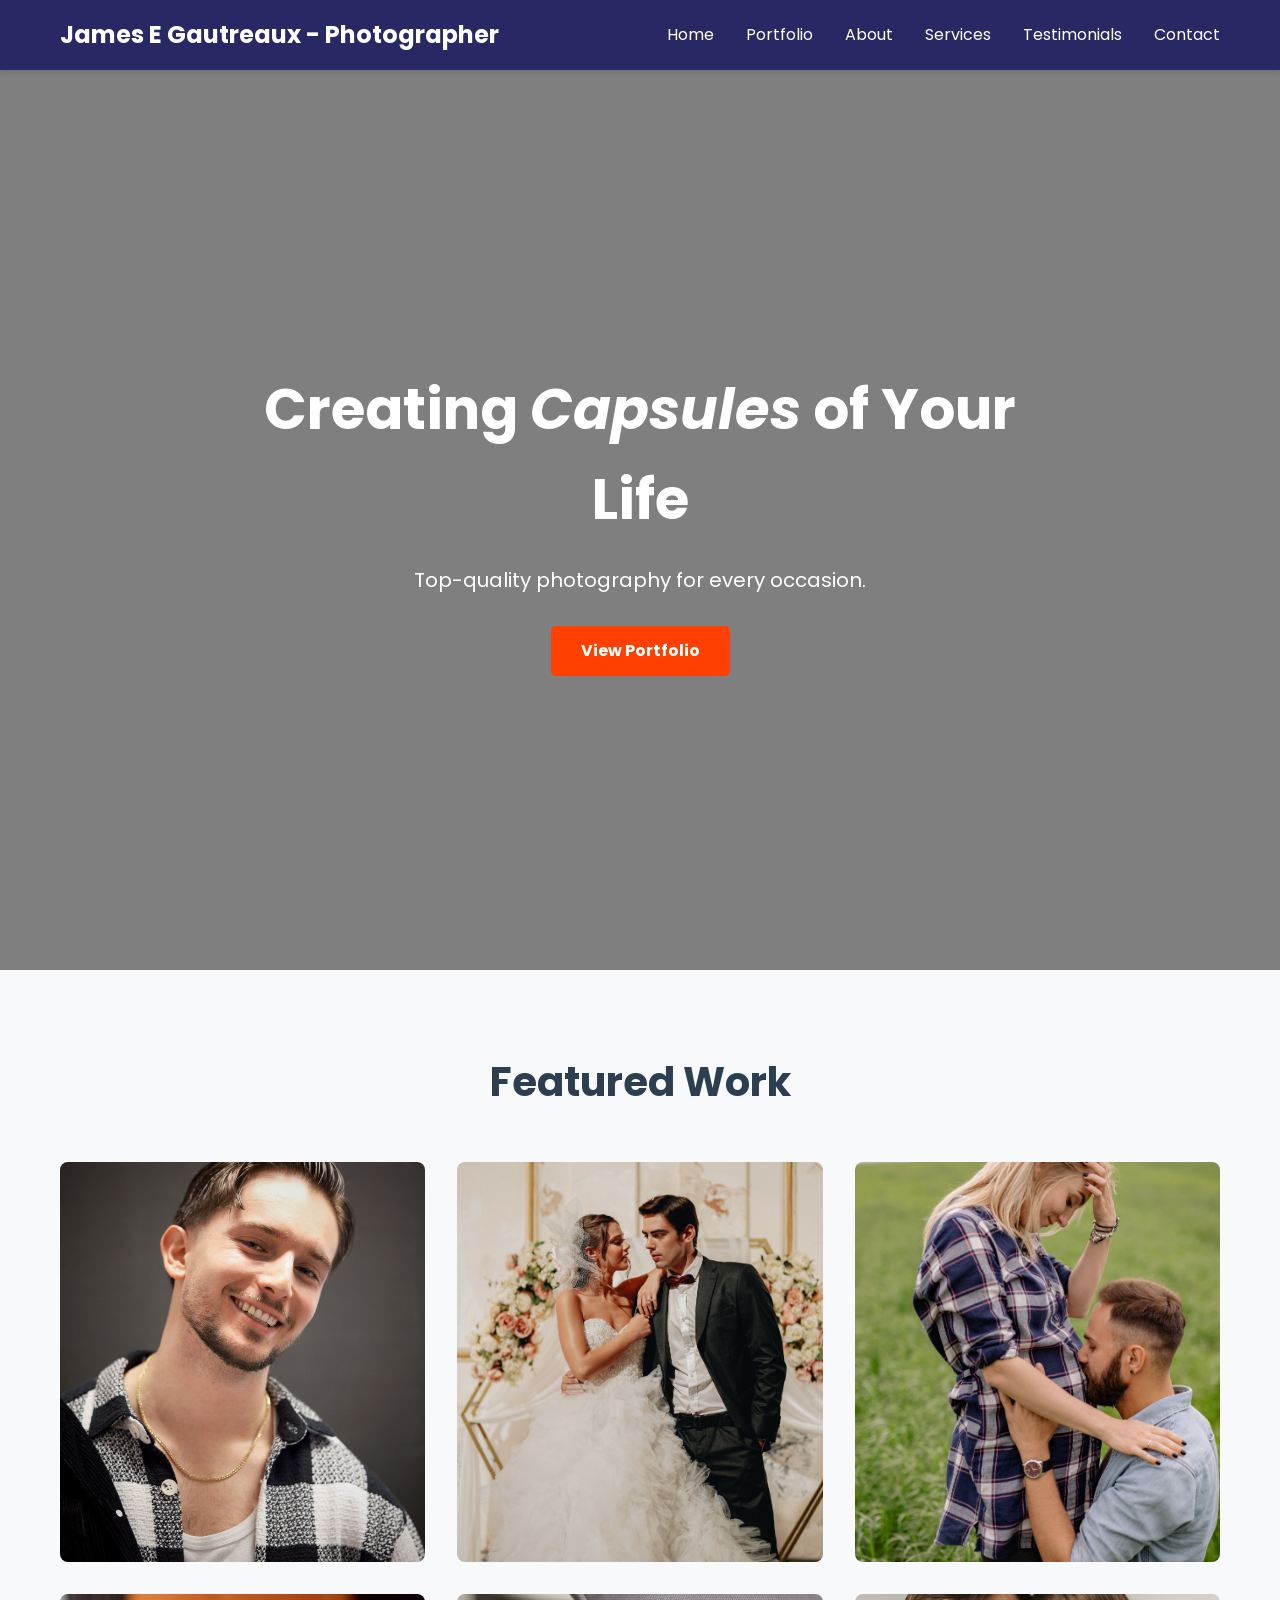
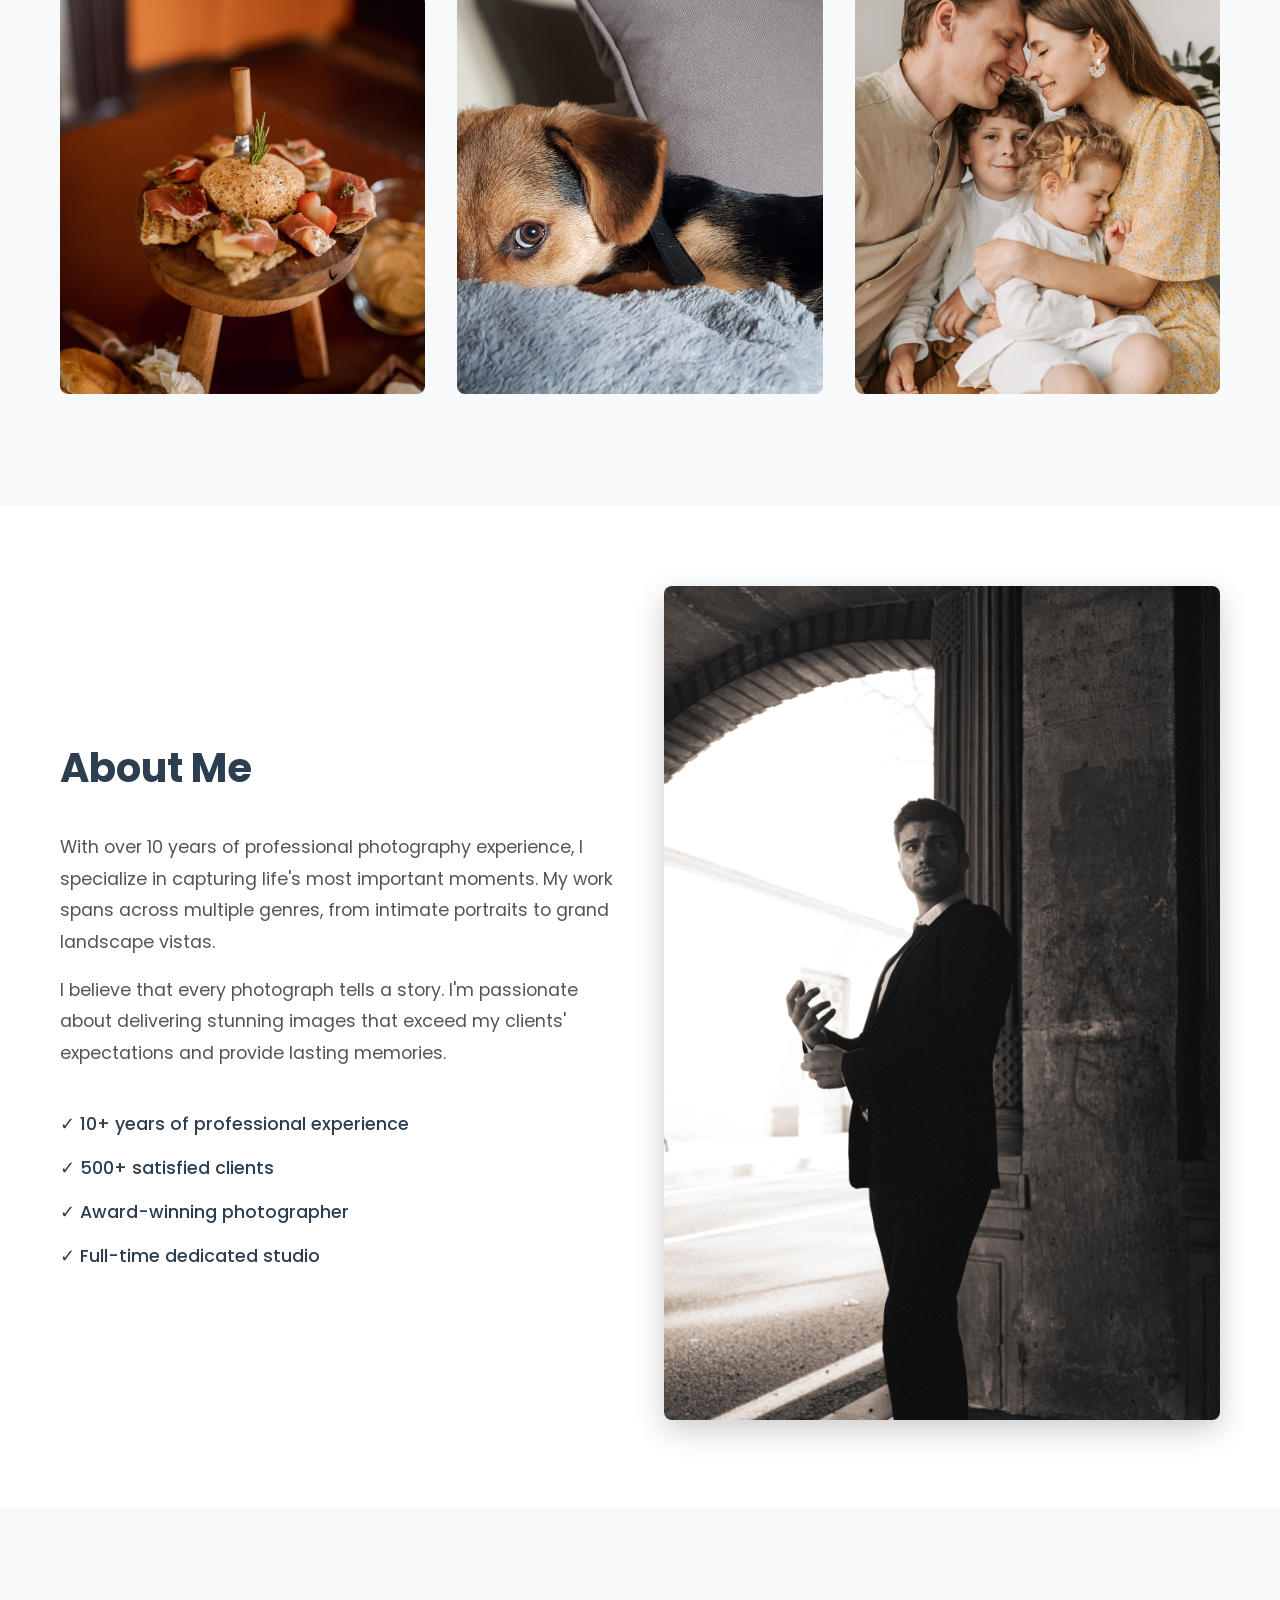
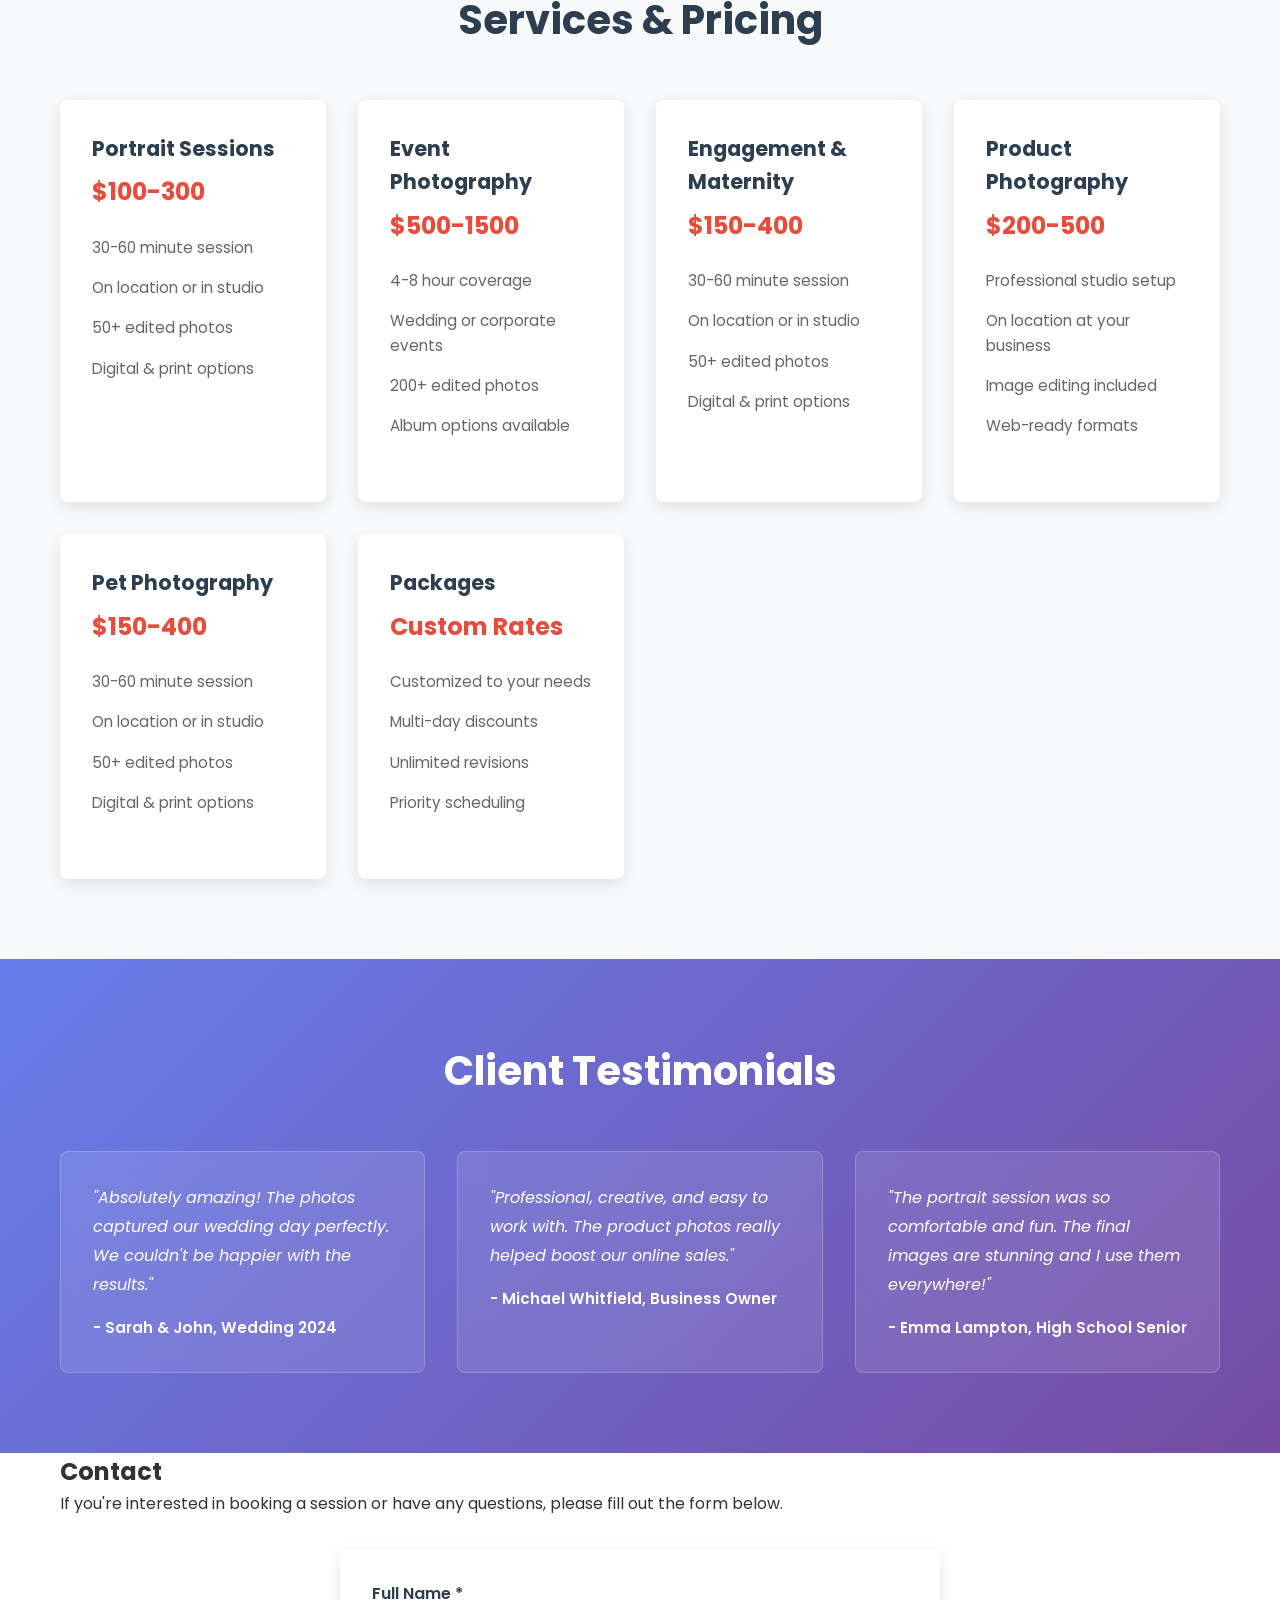
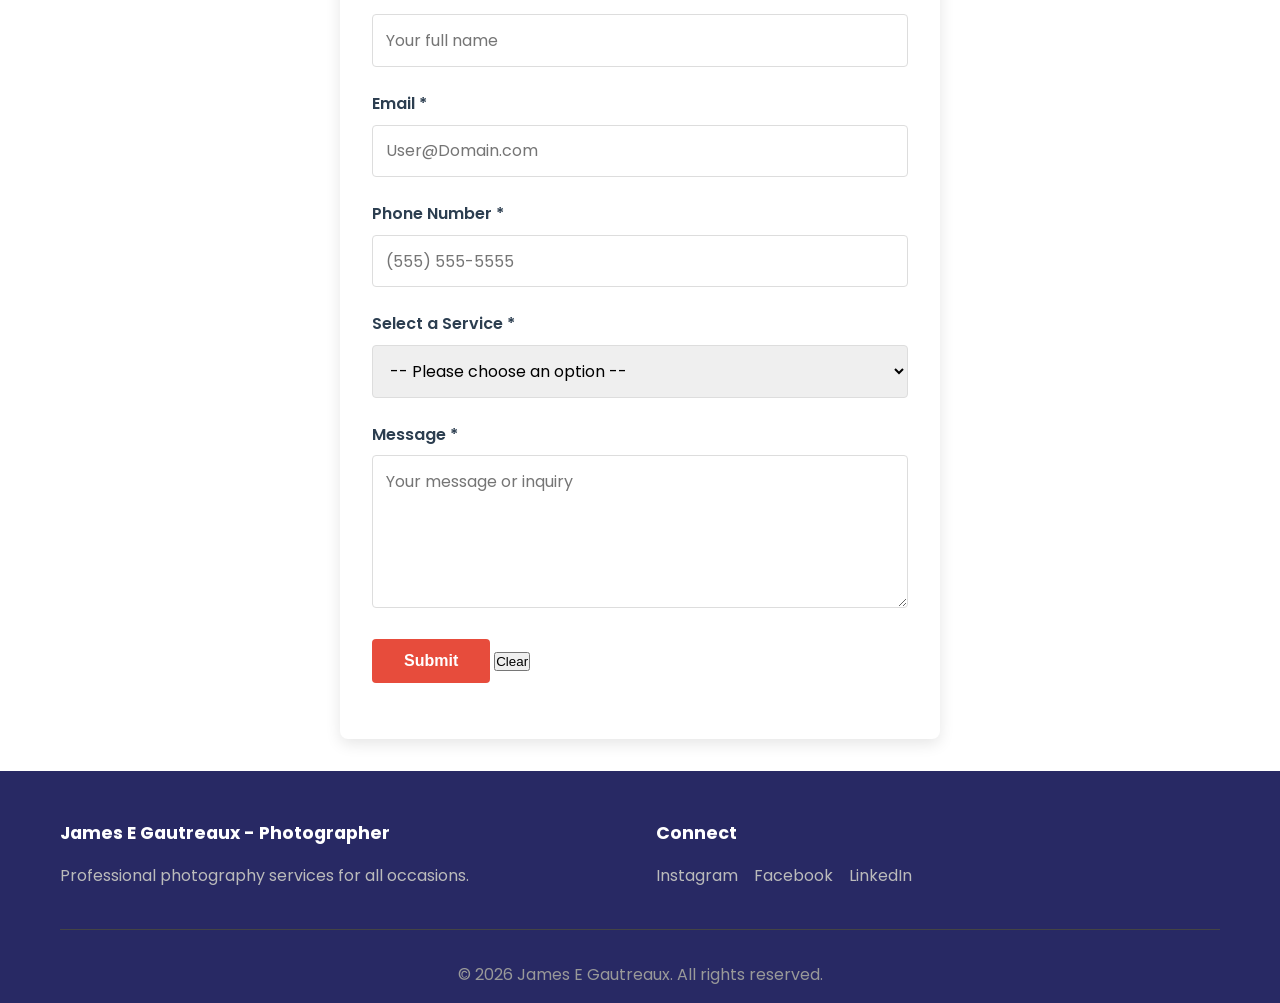
==== commit f8d61518: "initial commit" ====
--- a/index.html
+++ b/index.html
@@ -113,7 +113,7 @@
                     </ul>
                 </div>
                 <div class="about-image">
-                    <img src="./images/james.jpg" alt="Photographer portrait">
+                    <img src="./Images/james.jpg" alt="Photographer portrait">
                 </div>
             </div>
         </div>
